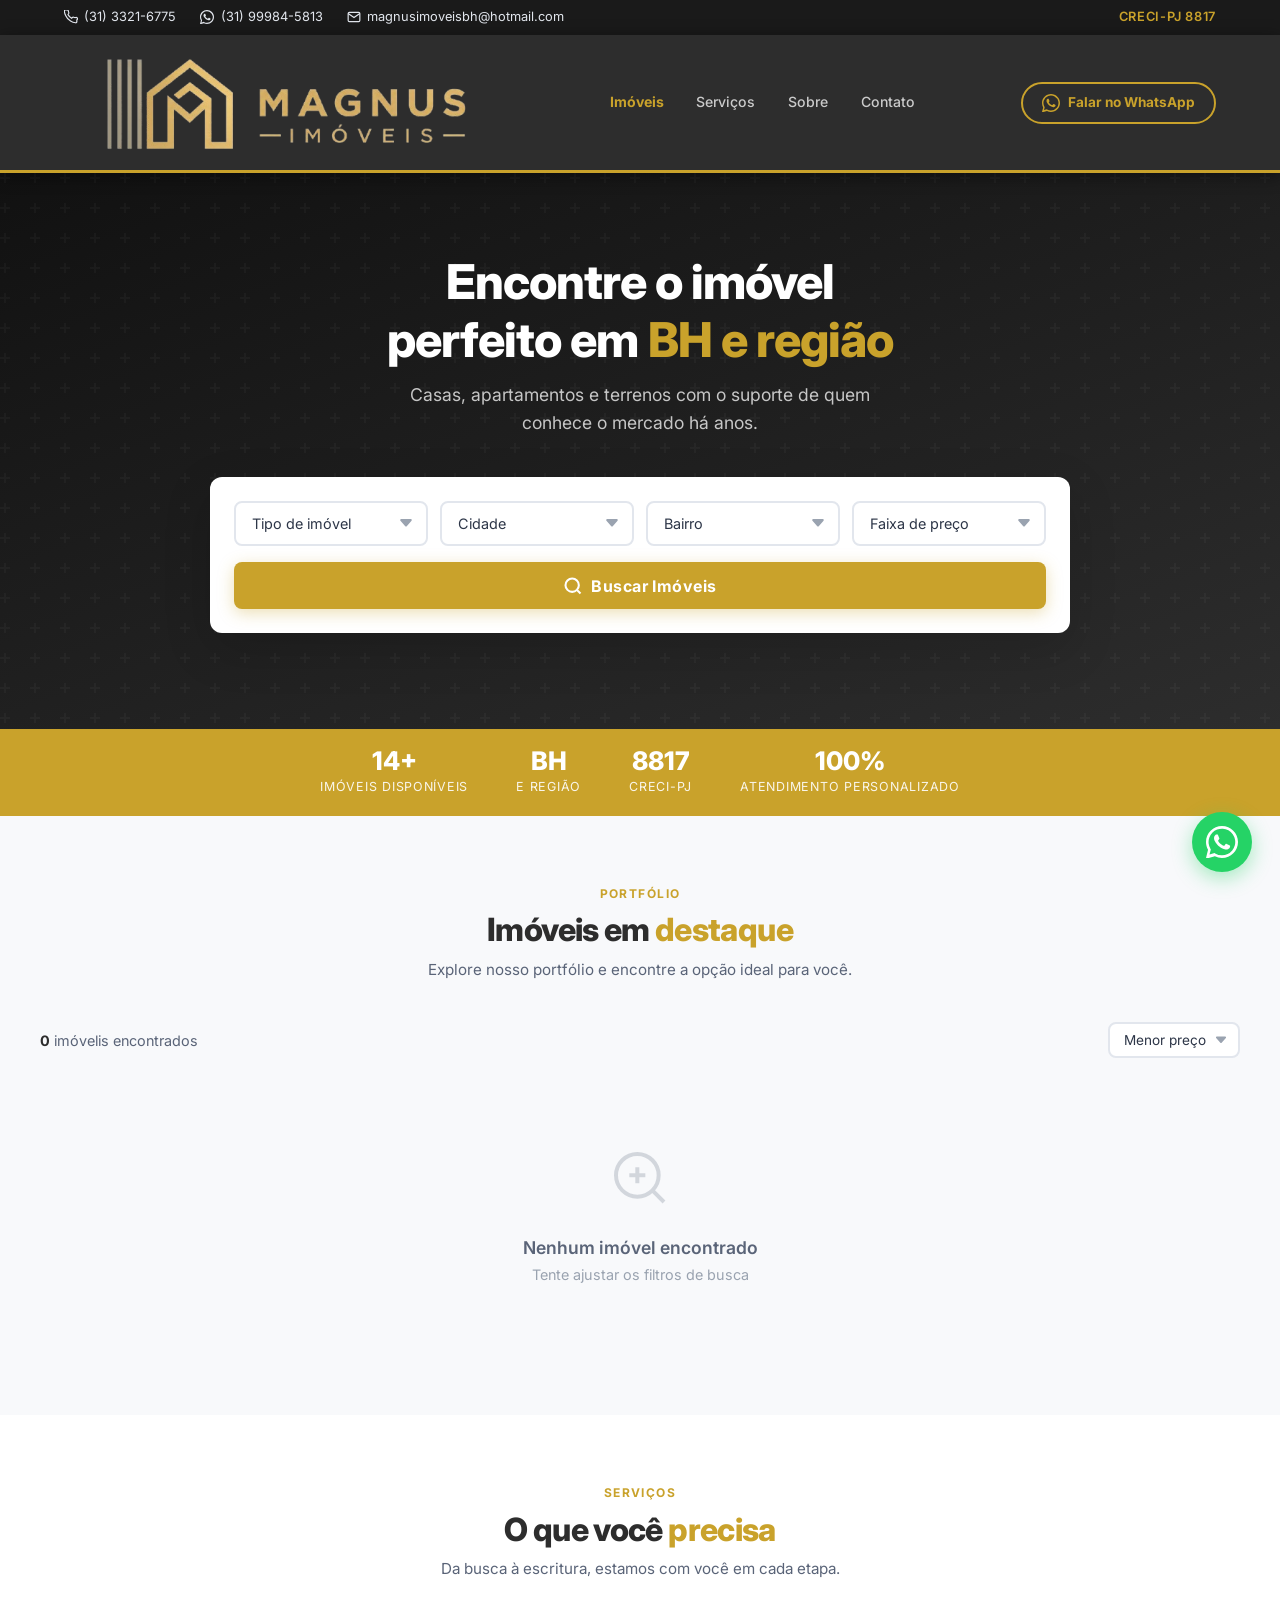
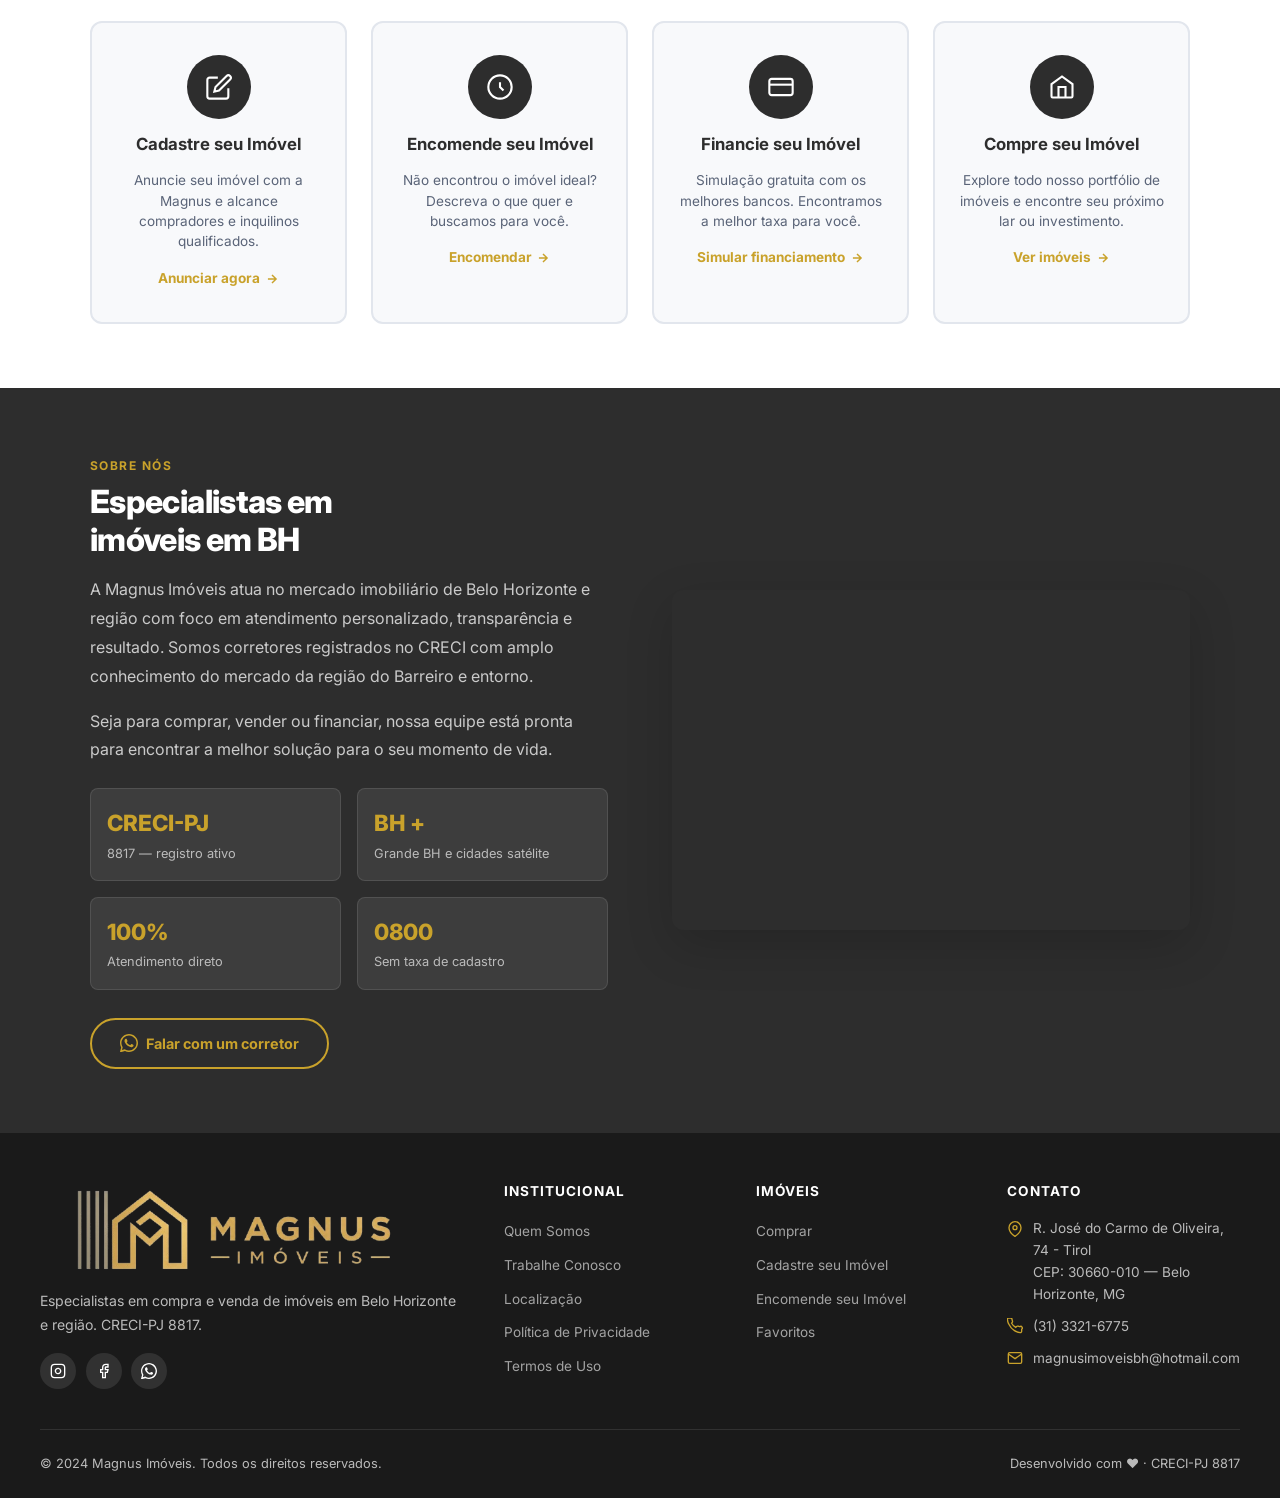
==== index.html @ 84fd6df6 "fix: atualiza numero de registro para CRECI-PJ 8817 Substitui todas as ocorrencias do CRECI antigo (" ====
<!DOCTYPE html>
<html lang="pt-BR">
<head>
  <meta charset="UTF-8">
  <meta name="viewport" content="width=device-width, initial-scale=1.0">
  <title>Magnus Imóveis — Compra e Venda de Imóveis em Belo Horizonte</title>
  <meta name="description" content="Magnus Imóveis — encontre apartamentos, casas e terrenos em Belo Horizonte e região. CRECI-PJ 8817. (31) 3321-6775.">

  <!-- SEO -->
  <link rel="canonical" href="https://magnus-imoveis.vercel.app/">

  <!-- Open Graph -->
  <meta property="og:type" content="website">
  <meta property="og:site_name" content="Magnus Imóveis">
  <meta property="og:title" content="Magnus Imóveis — Compra e Venda de Imóveis em Belo Horizonte">
  <meta property="og:description" content="Encontre apartamentos, casas e terrenos em Belo Horizonte e região com o suporte de quem conhece o mercado. CRECI-PJ 8817.">
  <meta property="og:image" content="https://magnus-imoveis.vercel.app/images/og-cover.jpg">
  <meta property="og:image:width" content="1200">
  <meta property="og:image:height" content="630">
  <meta property="og:url" content="https://magnus-imoveis.vercel.app/">
  <meta property="og:locale" content="pt_BR">

  <!-- Twitter Card -->
  <meta name="twitter:card" content="summary_large_image">
  <meta name="twitter:title" content="Magnus Imóveis — Compra e Venda de Imóveis em BH">
  <meta name="twitter:description" content="Encontre apartamentos, casas e terrenos em BH e região. CRECI-PJ 8817.">
  <meta name="twitter:image" content="https://magnus-imoveis.vercel.app/images/og-cover.jpg">

  <!-- Schema.org RealEstateAgent -->
  <script type="application/ld+json">
  {
    "@context": "https://schema.org",
    "@type": "RealEstateAgent",
    "name": "Magnus Imóveis",
    "description": "Especialistas em compra e venda de imóveis em Belo Horizonte e região. CRECI-PJ 8817.",
    "url": "https://magnus-imoveis.vercel.app/",
    "image": "https://magnus-imoveis.vercel.app/images/logo.png",
    "telephone": "+55-31-3321-6775",
    "email": "magnusimoveisbh@hotmail.com",
    "address": {
      "@type": "PostalAddress",
      "streetAddress": "R. José do Carmo de Oliveira, 74 - Tirol",
      "addressLocality": "Belo Horizonte",
      "addressRegion": "MG",
      "postalCode": "30660-010",
      "addressCountry": "BR"
    },
    "openingHours": "Mo-Fr 08:00-18:00, Sa 08:00-13:00",
    "areaServed": "Belo Horizonte e região metropolitana",
    "hasCredential": "CRECI-PJ 8817"
  }
  </script>

  <!-- Google Analytics 4 — substitua G-V355TXQ9Q3 pelo seu Measurement ID -->
  <script async src="https://www.googletagmanager.com/gtag/js?id=G-V355TXQ9Q3"></script>
  <script>
    window.dataLayer = window.dataLayer || [];
    function gtag(){dataLayer.push(arguments);}
    gtag('js', new Date());
    gtag('config', 'G-V355TXQ9Q3');
  </script>

  <!-- Preconnects -->
  <link rel="preconnect" href="https://fonts.googleapis.com">
  <link rel="preconnect" href="https://fonts.gstatic.com" crossorigin>
  <link rel="preconnect" href="https://www.googletagmanager.com">

  <!-- Google Fonts — assíncrono (não bloqueia render) -->
  <link rel="preload" as="style" href="https://fonts.googleapis.com/css2?family=Inter:wght@400;500;600;700;800&display=swap"
    onload="this.onload=null;this.rel='stylesheet'">
  <noscript><link rel="stylesheet" href="https://fonts.googleapis.com/css2?family=Inter:wght@400;500;600;700;800&display=swap"></noscript>

  <link rel="stylesheet" href="css/styles.css">
  <link rel="shortcut icon" type="image/png" href="images/logo-icone.png?v=3">
  <link rel="icon" type="image/png" href="images/logo-icone.png?v=3">
</head>
<body>

  <!-- TOP BAR -->
  <div class="topbar">
    <div class="inner">
      <div class="topbar-contacts">
        <a href="tel:3133216775">
          <svg viewBox="0 0 24 24" fill="none" stroke="currentColor" stroke-width="2"><path d="M22 16.92v3a2 2 0 01-2.18 2 19.79 19.79 0 01-8.63-3.07A19.5 19.5 0 013.07 9.8 19.79 19.79 0 01.5 1.18 2 2 0 012.48 0h3a2 2 0 012 1.72c.127.96.361 1.903.7 2.81a2 2 0 01-.45 2.11L6.91 7.91a16 16 0 006.16 6.16l1.27-1.27a2 2 0 012.11-.45c.907.339 1.85.573 2.81.7A2 2 0 0122 16.92z"/></svg>
          (31) 3321-6775
        </a>
        <a href="https://wa.me/5531999845813" target="_blank">
          <svg viewBox="0 0 24 24" fill="currentColor"><path d="M17.472 14.382c-.297-.149-1.758-.867-2.03-.967-.273-.099-.471-.148-.67.15-.197.297-.767.966-.94 1.164-.173.199-.347.223-.644.075-.297-.15-1.255-.463-2.39-1.475-.883-.788-1.48-1.761-1.653-2.059-.173-.297-.018-.458.13-.606.134-.133.298-.347.446-.52.149-.174.198-.298.298-.497.099-.198.05-.371-.025-.52-.075-.149-.669-1.612-.916-2.207-.242-.579-.487-.5-.669-.51-.173-.008-.371-.01-.57-.01-.198 0-.52.074-.792.372-.272.297-1.04 1.016-1.04 2.479 0 1.462 1.065 2.875 1.213 3.074.149.198 2.096 3.2 5.077 4.487.709.306 1.262.489 1.694.625.712.227 1.36.195 1.871.118.571-.085 1.758-.719 2.006-1.413.248-.694.248-1.289.173-1.413-.074-.124-.272-.198-.57-.347z"/><path d="M12 0C5.373 0 0 5.373 0 12c0 2.124.558 4.118 1.532 5.845L.057 23.737a.5.5 0 00.614.61l5.995-1.567A11.952 11.952 0 0012 24c6.627 0 12-5.373 12-12S18.627 0 12 0zm0 22a10 10 0 01-5.17-1.438l-.371-.22-3.844 1.004 1.026-3.742-.241-.386A10 10 0 1112 22z"/></svg>
          (31) 99984-5813
        </a>
        <a href="mailto:magnusimoveisbh@hotmail.com">
          <svg viewBox="0 0 24 24" fill="none" stroke="currentColor" stroke-width="2"><path d="M4 4h16c1.1 0 2 .9 2 2v12c0 1.1-.9 2-2 2H4c-1.1 0-2-.9-2-2V6c0-1.1.9-2 2-2z"/><polyline points="22,6 12,13 2,6"/></svg>
          magnusimoveisbh@hotmail.com
        </a>
      </div>
      <span class="creci">CRECI-PJ 8817</span>
    </div>
  </div>

  <!-- HEADER -->
  <header>
    <div class="header-inner">
      <a href="/" class="logo">
        <img src="images/logo.png" alt="Magnus Imóveis" style="display:none"
          onload="this.style.display='block'; this.nextElementSibling.style.display='none'"
          onerror="this.style.display='none'; this.nextElementSibling.style.display='block'">
        <div class="logo-fallback">MAGNUS<br><span>IMÓVEIS</span></div>
      </a>

      <nav>
        <a href="#imoveis" class="active">Imóveis</a>
        <a href="#servicos">Serviços</a>
        <a href="#sobre">Sobre</a>
        <a href="#contato">Contato</a>
      </nav>

      <a href="https://wa.me/5531999845813" target="_blank" class="header-cta">
        <svg viewBox="0 0 24 24" fill="currentColor"><path d="M17.472 14.382c-.297-.149-1.758-.867-2.03-.967-.273-.099-.471-.148-.67.15-.197.297-.767.966-.94 1.164-.173.199-.347.223-.644.075-.297-.15-1.255-.463-2.39-1.475-.883-.788-1.48-1.761-1.653-2.059-.173-.297-.018-.458.13-.606.134-.133.298-.347.446-.52.149-.174.198-.298.298-.497.099-.198.05-.371-.025-.52-.075-.149-.669-1.612-.916-2.207-.242-.579-.487-.5-.669-.51-.173-.008-.371-.01-.57-.01-.198 0-.52.074-.792.372-.272.297-1.04 1.016-1.04 2.479 0 1.462 1.065 2.875 1.213 3.074.149.198 2.096 3.2 5.077 4.487.709.306 1.262.489 1.694.625.712.227 1.36.195 1.871.118.571-.085 1.758-.719 2.006-1.413.248-.694.248-1.289.173-1.413-.074-.124-.272-.198-.57-.347z"/><path d="M12 0C5.373 0 0 5.373 0 12c0 2.124.558 4.118 1.532 5.845L.057 23.737a.5.5 0 00.614.61l5.995-1.567A11.952 11.952 0 0012 24c6.627 0 12-5.373 12-12S18.627 0 12 0zm0 22a10 10 0 01-5.17-1.438l-.371-.22-3.844 1.004 1.026-3.742-.241-.386A10 10 0 1112 22z"/></svg>
        Falar no WhatsApp
      </a>
    </div>
  </header>

  <!-- HERO -->
  <section class="hero">
    <div class="hero-content">
      <h1>Encontre o imóvel<br>perfeito em <span>BH e região</span></h1>
      <p>Casas, apartamentos e terrenos com o suporte de quem conhece o mercado há anos.</p>

      <div class="search-box">
        <div class="search-filters">
          <select class="filter-select" id="sel-tipo">
            <option value="todos">Tipo de imóvel</option>
            <option value="Apartamento">Apartamento</option>
            <option value="Casa">Casa</option>
            <option value="Terreno">Terreno</option>
          </select>

          <select class="filter-select" id="sel-cidade">
            <option value="todos">Cidade</option>
          </select>

          <select class="filter-select" id="sel-bairro">
            <option value="todos">Bairro</option>
          </select>

          <select class="filter-select" id="sel-valor">
            <option value="todos">Faixa de preço</option>
            <option value="0-400000">Até R$ 400 mil</option>
            <option value="400000-600000">R$ 400 mil – R$ 600 mil</option>
            <option value="600000-900000">R$ 600 mil – R$ 900 mil</option>
            <option value="900000-1500000">R$ 900 mil – R$ 1,5 mi</option>
            <option value="1500000-99999999">Acima de R$ 1,5 mi</option>
          </select>
        </div>

        <button class="btn-search" onclick="buscar()">
          <svg viewBox="0 0 24 24" fill="none" stroke="currentColor" stroke-width="2.5"><circle cx="11" cy="11" r="8"/><path d="M21 21l-4.35-4.35"/></svg>
          Buscar Imóveis
        </button>
      </div>
    </div>
  </section>

  <!-- STATS -->
  <div class="stats-bar">
    <div class="inner">
      <div class="stat">
        <div class="stat-number">14+</div>
        <div class="stat-label">Imóveis disponíveis</div>
      </div>
      <div class="stat">
        <div class="stat-number">BH</div>
        <div class="stat-label">e região</div>
      </div>
      <div class="stat">
        <div class="stat-number">8817</div>
        <div class="stat-label">CRECI-PJ</div>
      </div>
      <div class="stat">
        <div class="stat-number">100%</div>
        <div class="stat-label">Atendimento personalizado</div>
      </div>
    </div>
  </div>

  <!-- IMÓVEIS -->
  <section class="properties-section" id="imoveis">
    <div class="section-header">
      <span class="section-label">Portfólio</span>
      <h2 class="section-title">Imóveis em <span>destaque</span></h2>
      <p class="section-desc">Explore nosso portfólio e encontre a opção ideal para você.</p>
    </div>

    <div class="properties-toolbar">
      <div class="results-count" id="results-count">Carregando...</div>
      <select class="sort-select" id="sel-ordenar">
        <option value="preco-asc">Menor preço</option>
        <option value="preco-desc">Maior preço</option>
        <option value="area-desc">Maior área</option>
      </select>
    </div>

    <div class="properties-grid" id="properties-grid"></div>

    <div class="load-more-wrap" id="load-more-wrap" style="display:none">
      <button class="btn-load-more" id="btn-load-more">
        <svg viewBox="0 0 24 24" fill="none" stroke="currentColor" stroke-width="2" width="18" height="18"><path d="M12 5v14M5 12l7 7 7-7"/></svg>
        Ver mais imóveis
      </button>
    </div>
  </section>

  <!-- SERVIÇOS / CTAs -->
  <section class="ctas-section" id="servicos">
    <div class="section-header">
      <span class="section-label">Serviços</span>
      <h2 class="section-title">O que você <span>precisa</span></h2>
      <p class="section-desc">Da busca à escritura, estamos com você em cada etapa.</p>
    </div>

    <div class="ctas-grid">
      <div class="cta-card fade-in" onclick="window.open('https://wa.me/5531999845813?text=Quero%20cadastrar%20meu%20imóvel', '_blank')">
        <div class="cta-icon">
          <svg viewBox="0 0 24 24" fill="none" stroke="currentColor" stroke-width="1.8"><path d="M11 4H4a2 2 0 00-2 2v14a2 2 0 002 2h14a2 2 0 002-2v-7"/><path d="M18.5 2.5a2.121 2.121 0 013 3L12 15l-4 1 1-4 9.5-9.5z"/></svg>
        </div>
        <h3>Cadastre seu Imóvel</h3>
        <p>Anuncie seu imóvel com a Magnus e alcance compradores e inquilinos qualificados.</p>
        <span class="cta-link">Anunciar agora <svg viewBox="0 0 24 24" fill="none" stroke="currentColor" stroke-width="2.5"><path d="M5 12h14M12 5l7 7-7 7"/></svg></span>
      </div>

      <div class="cta-card fade-in" onclick="window.open('https://wa.me/5531999845813?text=Quero%20encomendar%20um%20imóvel', '_blank')">
        <div class="cta-icon">
          <svg viewBox="0 0 24 24" fill="none" stroke="currentColor" stroke-width="1.8"><circle cx="12" cy="12" r="10"/><path d="M12 8v4l3 3"/></svg>
        </div>
        <h3>Encomende seu Imóvel</h3>
        <p>Não encontrou o imóvel ideal? Descreva o que quer e buscamos para você.</p>
        <span class="cta-link">Encomendar <svg viewBox="0 0 24 24" fill="none" stroke="currentColor" stroke-width="2.5"><path d="M5 12h14M12 5l7 7-7 7"/></svg></span>
      </div>

      <div class="cta-card fade-in" onclick="window.openCalculadora ? openCalculadora(0) : window.open('https://wa.me/5531999845813?text=Quero%20informações%20sobre%20financiamento', '_blank')">
        <div class="cta-icon">
          <svg viewBox="0 0 24 24" fill="none" stroke="currentColor" stroke-width="1.8"><rect x="2" y="5" width="20" height="14" rx="2"/><path d="M2 10h20"/></svg>
        </div>
        <h3>Financie seu Imóvel</h3>
        <p>Simulação gratuita com os melhores bancos. Encontramos a melhor taxa para você.</p>
        <span class="cta-link">Simular financiamento <svg viewBox="0 0 24 24" fill="none" stroke="currentColor" stroke-width="2.5"><path d="M5 12h14M12 5l7 7-7 7"/></svg></span>
      </div>

      <div class="cta-card fade-in" onclick="document.getElementById('imoveis').scrollIntoView({behavior:'smooth'})">
        <div class="cta-icon">
          <svg viewBox="0 0 24 24" fill="none" stroke="currentColor" stroke-width="1.8"><path d="M3 9.5L12 3l9 6.5V20a1 1 0 01-1 1H4a1 1 0 01-1-1V9.5z"/><path d="M9 21V12h6v9"/></svg>
        </div>
        <h3>Compre seu Imóvel</h3>
        <p>Explore todo nosso portfólio de imóveis e encontre seu próximo lar ou investimento.</p>
        <span class="cta-link">Ver imóveis <svg viewBox="0 0 24 24" fill="none" stroke="currentColor" stroke-width="2.5"><path d="M5 12h14M12 5l7 7-7 7"/></svg></span>
      </div>
    </div>
  </section>

  <!-- SOBRE / MAPA -->
  <section class="about-section" id="sobre">
    <div class="about-inner">
      <div class="about-text fade-in">
        <span class="section-label">Sobre nós</span>
        <h2 class="section-title">Especialistas em<br>imóveis em BH</h2>
        <p>
          A Magnus Imóveis atua no mercado imobiliário de Belo Horizonte e região com foco em atendimento personalizado, transparência e resultado. Somos corretores registrados no CRECI com amplo conhecimento do mercado da região do Barreiro e entorno.
        </p>
        <p>
          Seja para comprar, vender ou financiar, nossa equipe está pronta para encontrar a melhor solução para o seu momento de vida.
        </p>
        <div class="about-highlights">
          <div class="highlight">
            <div class="highlight-num">CRECI-PJ</div>
            <div class="highlight-label">8817 — registro ativo</div>
          </div>
          <div class="highlight">
            <div class="highlight-num">BH +</div>
            <div class="highlight-label">Grande BH e cidades satélite</div>
          </div>
          <div class="highlight">
            <div class="highlight-num">100%</div>
            <div class="highlight-label">Atendimento direto</div>
          </div>
          <div class="highlight">
            <div class="highlight-num">0800</div>
            <div class="highlight-label">Sem taxa de cadastro</div>
          </div>
        </div>
        <a href="https://wa.me/5531999845813" target="_blank" class="about-cta">
          <svg viewBox="0 0 24 24" fill="currentColor" width="18" height="18"><path d="M17.472 14.382c-.297-.149-1.758-.867-2.03-.967-.273-.099-.471-.148-.67.15-.197.297-.767.966-.94 1.164-.173.199-.347.223-.644.075-.297-.15-1.255-.463-2.39-1.475-.883-.788-1.48-1.761-1.653-2.059-.173-.297-.018-.458.13-.606.134-.133.298-.347.446-.52.149-.174.198-.298.298-.497.099-.198.05-.371-.025-.52-.075-.149-.669-1.612-.916-2.207-.242-.579-.487-.5-.669-.51-.173-.008-.371-.01-.57-.01-.198 0-.52.074-.792.372-.272.297-1.04 1.016-1.04 2.479 0 1.462 1.065 2.875 1.213 3.074.149.198 2.096 3.2 5.077 4.487.709.306 1.262.489 1.694.625.712.227 1.36.195 1.871.118.571-.085 1.758-.719 2.006-1.413.248-.694.248-1.289.173-1.413-.074-.124-.272-.198-.57-.347z"/><path d="M12 0C5.373 0 0 5.373 0 12c0 2.124.558 4.118 1.532 5.845L.057 23.737a.5.5 0 00.614.61l5.995-1.567A11.952 11.952 0 0012 24c6.627 0 12-5.373 12-12S18.627 0 12 0zm0 22a10 10 0 01-5.17-1.438l-.371-.22-3.844 1.004 1.026-3.742-.241-.386A10 10 0 1112 22z"/></svg>
          Falar com um corretor
        </a>
      </div>

      <div class="about-map fade-in" id="contato">
        <iframe
          src="https://www.google.com/maps?q=R.+Jos%C3%A9+do+Carmo+de+Oliveira%2C+74+-+Tirol%2C+Belo+Horizonte+-+MG%2C+30660-010&output=embed"
          allowfullscreen=""
          loading="lazy"
          title="Localização Magnus Imóveis — R. José do Carmo de Oliveira, 74 - Tirol, Belo Horizonte">
        </iframe>
      </div>
    </div>
  </section>

  <!-- FOOTER -->
  <footer>
    <div class="footer-grid">
      <div class="footer-brand">
        <img src="images/logo.png" alt="Magnus Imóveis" class="footer-logo" style="display:none"
          onload="this.style.display='block'; this.nextElementSibling.style.display='none'"
          onerror="this.style.display='none'; this.nextElementSibling.style.display='block'">
        <div class="footer-logo-text">MAGNUS <span>IMÓVEIS</span></div>
        <p>Especialistas em compra e venda de imóveis em Belo Horizonte e região. CRECI-PJ 8817.</p>
        <div class="social-links">
          <a href="#" class="social-link" target="_blank" aria-label="Instagram">
            <svg viewBox="0 0 24 24" fill="none" stroke="currentColor" stroke-width="2"><rect x="2" y="2" width="20" height="20" rx="5"/><path d="M16 11.37A4 4 0 1112.63 8 4 4 0 0116 11.37z"/><line x1="17.5" y1="6.5" x2="17.51" y2="6.5"/></svg>
          </a>
          <a href="#" class="social-link" target="_blank" aria-label="Facebook">
            <svg viewBox="0 0 24 24" fill="none" stroke="currentColor" stroke-width="2"><path d="M18 2h-3a5 5 0 00-5 5v3H7v4h3v8h4v-8h3l1-4h-4V7a1 1 0 011-1h3z"/></svg>
          </a>
          <a href="https://wa.me/5531999845813" class="social-link" target="_blank" aria-label="WhatsApp">
            <svg viewBox="0 0 24 24" fill="currentColor"><path d="M17.472 14.382c-.297-.149-1.758-.867-2.03-.967-.273-.099-.471-.148-.67.15-.197.297-.767.966-.94 1.164-.173.199-.347.223-.644.075-.297-.15-1.255-.463-2.39-1.475-.883-.788-1.48-1.761-1.653-2.059-.173-.297-.018-.458.13-.606.134-.133.298-.347.446-.52.149-.174.198-.298.298-.497.099-.198.05-.371-.025-.52-.075-.149-.669-1.612-.916-2.207-.242-.579-.487-.5-.669-.51-.173-.008-.371-.01-.57-.01-.198 0-.52.074-.792.372-.272.297-1.04 1.016-1.04 2.479 0 1.462 1.065 2.875 1.213 3.074.149.198 2.096 3.2 5.077 4.487.709.306 1.262.489 1.694.625.712.227 1.36.195 1.871.118.571-.085 1.758-.719 2.006-1.413.248-.694.248-1.289.173-1.413-.074-.124-.272-.198-.57-.347z"/><path d="M12 0C5.373 0 0 5.373 0 12c0 2.124.558 4.118 1.532 5.845L.057 23.737a.5.5 0 00.614.61l5.995-1.567A11.952 11.952 0 0012 24c6.627 0 12-5.373 12-12S18.627 0 12 0zm0 22a10 10 0 01-5.17-1.438l-.371-.22-3.844 1.004 1.026-3.742-.241-.386A10 10 0 1112 22z"/></svg>
          </a>
        </div>
      </div>

      <div class="footer-col">
        <h4>Institucional</h4>
        <ul>
          <li><a href="#sobre">Quem Somos</a></li>
          <li><a href="#">Trabalhe Conosco</a></li>
          <li><a href="#contato">Localização</a></li>
          <li><a href="politica-privacidade.html">Política de Privacidade</a></li>
          <li><a href="termos-de-uso.html">Termos de Uso</a></li>
        </ul>
      </div>

      <div class="footer-col">
        <h4>Imóveis</h4>
        <ul>
          <li><a href="#imoveis">Comprar</a></li>
          <li><a href="#">Cadastre seu Imóvel</a></li>
          <li><a href="#">Encomende seu Imóvel</a></li>
          <li><a href="#">Favoritos</a></li>
        </ul>
      </div>

      <div class="footer-col">
        <h4>Contato</h4>
        <div class="footer-contact-item">
          <svg viewBox="0 0 24 24" fill="none" stroke="currentColor" stroke-width="2"><path d="M21 10c0 7-9 13-9 13s-9-6-9-13a9 9 0 0118 0z"/><circle cx="12" cy="10" r="3"/></svg>
          <span>R. José do Carmo de Oliveira, 74 - Tirol<br>CEP: 30660-010 — Belo Horizonte, MG</span>
        </div>
        <div class="footer-contact-item">
          <svg viewBox="0 0 24 24" fill="none" stroke="currentColor" stroke-width="2"><path d="M22 16.92v3a2 2 0 01-2.18 2 19.79 19.79 0 01-8.63-3.07A19.5 19.5 0 013.07 9.8 19.79 19.79 0 01.5 1.18 2 2 0 012.48 0h3a2 2 0 012 1.72c.127.96.361 1.903.7 2.81a2 2 0 01-.45 2.11L6.91 7.91a16 16 0 006.16 6.16l1.27-1.27a2 2 0 012.11-.45c.907.339 1.85.573 2.81.7A2 2 0 0122 16.92z"/></svg>
          <a href="tel:3133216775">(31) 3321-6775</a>
        </div>
        <div class="footer-contact-item">
          <svg viewBox="0 0 24 24" fill="none" stroke="currentColor" stroke-width="2"><path d="M4 4h16c1.1 0 2 .9 2 2v12c0 1.1-.9 2-2 2H4c-1.1 0-2-.9-2-2V6c0-1.1.9-2 2-2z"/><polyline points="22,6 12,13 2,6"/></svg>
          <a href="mailto:magnusimoveisbh@hotmail.com">magnusimoveisbh@hotmail.com</a>
        </div>
      </div>
    </div>

    <div class="footer-bottom">
      <span>© 2024 Magnus Imóveis. Todos os direitos reservados.</span>
      <span>Desenvolvido com ♥ · CRECI-PJ 8817</span>
    </div>
  </footer>

  <!-- WHATSAPP FLUTUANTE -->
  <div class="wa-float">
    <span class="wa-tooltip">Falar com corretor</span>
    <a href="https://wa.me/5531999845813?text=Olá!%20Vim%20pelo%20site%20e%20gostaria%20de%20informações%20sobre%20imóveis."
       target="_blank" class="wa-float-btn" aria-label="WhatsApp">
      <svg viewBox="0 0 24 24" fill="currentColor"><path d="M17.472 14.382c-.297-.149-1.758-.867-2.03-.967-.273-.099-.471-.148-.67.15-.197.297-.767.966-.94 1.164-.173.199-.347.223-.644.075-.297-.15-1.255-.463-2.39-1.475-.883-.788-1.48-1.761-1.653-2.059-.173-.297-.018-.458.13-.606.134-.133.298-.347.446-.52.149-.174.198-.298.298-.497.099-.198.05-.371-.025-.52-.075-.149-.669-1.612-.916-2.207-.242-.579-.487-.5-.669-.51-.173-.008-.371-.01-.57-.01-.198 0-.52.074-.792.372-.272.297-1.04 1.016-1.04 2.479 0 1.462 1.065 2.875 1.213 3.074.149.198 2.096 3.2 5.077 4.487.709.306 1.262.489 1.694.625.712.227 1.36.195 1.871.118.571-.085 1.758-.719 2.006-1.413.248-.694.248-1.289.173-1.413-.074-.124-.272-.198-.57-.347z"/><path d="M12 0C5.373 0 0 5.373 0 12c0 2.124.558 4.118 1.532 5.845L.057 23.737a.5.5 0 00.614.61l5.995-1.567A11.952 11.952 0 0012 24c6.627 0 12-5.373 12-12S18.627 0 12 0zm0 22a10 10 0 01-5.17-1.438l-.371-.22-3.844 1.004 1.026-3.742-.241-.386A10 10 0 1112 22z"/></svg>
    </a>
  </div>

  <script src="js/dados.js"></script>
  <script src="js/analytics.js"></script>
  <script src="js/leads.js"></script>
  <script src="js/app.js"></script>
  <script src="js/calculadora.js"></script>
</body>
</html>
---- css/styles.css ----
/* ===== RESET & BASE ===== */
*, *::before, *::after { box-sizing: border-box; margin: 0; padding: 0; }

:root {
  --navy: #2d2d2d;
  --navy-dark: #1a1a1a;
  --navy-light: #3d3d3d;
  --charcoal: #2d2d2d;
  --gold: #C9A22B;
  --white: #ffffff;
  --gray-50: #f8f9fb;
  --gray-100: #f1f3f7;
  --gray-200: #e2e6ed;
  --gray-400: #9aa3b0;
  --gray-600: #5a6478;
  --gray-800: #2d3648;
  --green-wa: #25D366;
  --red-sold: #e53935;
  --shadow-sm: 0 2px 8px rgba(0,0,0,.08);
  --shadow-md: 0 6px 24px rgba(0,0,0,.12);
  --shadow-lg: 0 16px 48px rgba(0,0,0,.16);
  --radius: 12px;
  --radius-sm: 8px;
  --transition: .22s ease;
}

html {
  scroll-behavior: smooth;
  scroll-padding-top: 76px;
  overflow-x: hidden;
}
@media (max-width: 640px) {
  html { scroll-padding-top: 58px; }
}

body {
  font-family: 'Inter', 'Segoe UI', system-ui, sans-serif;
  color: var(--gray-800);
  background: var(--white);
  line-height: 1.6;
  overflow-x: hidden;
  width: 100%;
}

a { text-decoration: none; color: inherit; }
img { display: block; max-width: 100%; }
button { cursor: pointer; border: none; background: none; font-family: inherit; }

/* ===== TOP BAR ===== */
.topbar {
  background: #1a1a1a;
  color: var(--gray-200);
  font-size: .8rem;
  padding: .45rem 0;
}
.topbar .inner {
  max-width: 1200px;
  margin: 0 auto;
  padding: 0 1.5rem;
  display: flex;
  justify-content: space-between;
  align-items: center;
  gap: 1rem;
  flex-wrap: wrap;
}
.topbar-contacts { display: flex; gap: 1.5rem; flex-wrap: wrap; }
.topbar-contacts a { display: flex; align-items: center; gap: .4rem; color: var(--gray-200); transition: color var(--transition); }
.topbar-contacts a:hover { color: var(--gold); }
.topbar-contacts svg { width: 14px; height: 14px; flex-shrink: 0; }
.creci { font-weight: 600; color: var(--gold); letter-spacing: .05em; }

/* ===== HEADER ===== */
header {
  background: var(--charcoal);
  border-bottom: 3px solid var(--gold);
  box-shadow: 0 3px 16px rgba(0,0,0,.45);
  position: sticky;
  top: 0;
  z-index: 100;
}
.header-inner {
  max-width: 1200px;
  margin: 0 auto;
  padding: .8rem 1.5rem;
  display: flex;
  align-items: center;
  justify-content: space-between;
  gap: 1.5rem;
}
.logo img { height: 110px; width: auto; mix-blend-mode: screen; }
.logo-fallback {
  font-size: 1.5rem;
  font-weight: 800;
  color: var(--white);
  line-height: 1.1;
  letter-spacing: -.02em;
}
.logo-fallback span { color: var(--gold); }

nav { display: flex; gap: .25rem; }
nav a {
  padding: .5rem .9rem;
  border-radius: var(--radius-sm);
  font-size: .88rem;
  font-weight: 500;
  color: rgba(255,255,255,.75);
  transition: background var(--transition), color var(--transition);
}
nav a:hover { background: rgba(255,255,255,.1); color: var(--white); }
nav a.active { color: var(--gold); font-weight: 700; }

.header-cta {
  background: transparent;
  color: var(--gold);
  border: 2px solid var(--gold);
  padding: .5rem 1.2rem;
  border-radius: 99px;
  font-size: .85rem;
  font-weight: 700;
  display: flex;
  align-items: center;
  gap: .5rem;
  transition: background var(--transition), color var(--transition), transform var(--transition);
  white-space: nowrap;
}
.header-cta:hover { background: var(--gold); color: var(--charcoal); transform: translateY(-1px); }
.header-cta svg { width: 18px; height: 18px; }

/* ===== HERO ===== */
.hero {
  background: linear-gradient(160deg, #111111 0%, #2d2d2d 100%);
  padding: 5rem 1.5rem 6rem;
  text-align: center;
  position: relative;
  overflow: hidden;
}
.hero::before {
  content: '';
  position: absolute;
  inset: 0;
  background: url("data:image/svg+xml,%3Csvg width='60' height='60' viewBox='0 0 60 60' xmlns='http://www.w3.org/2000/svg'%3E%3Cg fill='none' fill-rule='evenodd'%3E%3Cg fill='%23ffffff' fill-opacity='0.03'%3E%3Cpath d='M36 34v-4h-2v4h-4v2h4v4h2v-4h4v-2h-4zm0-30V0h-2v4h-4v2h4v4h2V6h4V4h-4zM6 34v-4H4v4H0v2h4v4h2v-4h4v-2H6zM6 4V0H4v4H0v2h4v4h2V6h4V4H6z'/%3E%3C/g%3E%3C/g%3E%3C/svg%3E");
}
.hero-content { position: relative; z-index: 1; }
.hero h1 {
  color: var(--white);
  font-size: clamp(1.8rem, 4vw, 3rem);
  font-weight: 800;
  line-height: 1.2;
  margin-bottom: .75rem;
  letter-spacing: -.02em;
}
.hero h1 span { color: var(--gold); }
.hero p {
  color: rgba(255,255,255,.75);
  font-size: 1.1rem;
  margin-bottom: 2.5rem;
  max-width: 520px;
  margin-left: auto;
  margin-right: auto;
}

/* Search Box */
.search-box {
  background: var(--white);
  border-radius: var(--radius);
  padding: 1.5rem;
  max-width: 860px;
  margin: 0 auto;
  box-shadow: var(--shadow-lg);
}
.search-filters {
  display: grid;
  grid-template-columns: repeat(auto-fit, minmax(150px, 1fr));
  gap: .75rem;
  margin-bottom: 1rem;
}
.filter-select {
  width: 100%;
  padding: .75rem 1rem;
  border: 2px solid var(--gray-200);
  border-radius: var(--radius-sm);
  font-size: .9rem;
  color: var(--gray-800);
  background: var(--white);
  appearance: none;
  background-image: url("data:image/svg+xml,%3Csvg xmlns='http://www.w3.org/2000/svg' width='16' height='16' fill='%239aa3b0' viewBox='0 0 16 16'%3E%3Cpath d='M7.247 11.14L2.451 5.658C1.885 5.013 2.345 4 3.204 4h9.592a1 1 0 0 1 .753 1.659l-4.796 5.48a1 1 0 0 1-1.506 0z'/%3E%3C/svg%3E");
  background-repeat: no-repeat;
  background-position: right .75rem center;
  cursor: pointer;
  transition: border-color var(--transition);
  font-family: inherit;
}
.filter-select:focus { outline: none; border-color: var(--gold); }

.btn-search {
  width: 100%;
  padding: .85rem;
  background: var(--gold);
  color: var(--white);
  border-radius: var(--radius-sm);
  font-size: 1rem;
  font-weight: 700;
  letter-spacing: .03em;
  display: flex;
  align-items: center;
  justify-content: center;
  gap: .5rem;
  transition: background var(--transition), transform var(--transition);
  box-shadow: 0 4px 16px rgba(201,162,43,.35);
}
.btn-search:hover { background: #a88520; transform: translateY(-1px); }
.btn-search svg { width: 20px; height: 20px; }

/* ===== STATS BAR ===== */
.stats-bar {
  background: var(--gold);
  padding: 1.2rem 1.5rem;
}
.stats-bar .inner {
  max-width: 1200px;
  margin: 0 auto;
  display: flex;
  justify-content: center;
  gap: 3rem;
  flex-wrap: wrap;
}
.stat { text-align: center; color: var(--white); }
.stat-number { font-size: 1.6rem; font-weight: 800; line-height: 1; }
.stat-label { font-size: .78rem; opacity: .9; text-transform: uppercase; letter-spacing: .06em; margin-top: .2rem; }

/* ===== SECTION COMMON ===== */
section { padding: 4rem 1.5rem; }
.section-header { text-align: center; margin-bottom: 2.5rem; }
.section-label {
  display: inline-block;
  font-size: .75rem;
  font-weight: 700;
  letter-spacing: .12em;
  text-transform: uppercase;
  color: var(--gold);
  margin-bottom: .5rem;
}
.section-title {
  font-size: clamp(1.5rem, 3vw, 2rem);
  font-weight: 800;
  color: var(--navy);
  letter-spacing: -.02em;
  line-height: 1.2;
}
.section-title span { color: var(--gold); }
.section-desc { color: var(--gray-600); margin-top: .5rem; font-size: .95rem; }

/* ===== PROPERTIES ===== */
.properties-section { background: var(--gray-50); }

.properties-toolbar {
  max-width: 1200px;
  margin: 0 auto 1.5rem;
  display: flex;
  justify-content: space-between;
  align-items: center;
  flex-wrap: wrap;
  gap: 1rem;
}
.results-count { color: var(--gray-600); font-size: .9rem; }
.results-count strong { color: var(--navy); font-weight: 700; }
.sort-select {
  padding: .5rem .85rem;
  border: 2px solid var(--gray-200);
  border-radius: var(--radius-sm);
  font-size: .85rem;
  color: var(--gray-800);
  background: var(--white);
  cursor: pointer;
  font-family: inherit;
  appearance: none;
  padding-right: 2rem;
  background-image: url("data:image/svg+xml,%3Csvg xmlns='http://www.w3.org/2000/svg' width='14' height='14' fill='%239aa3b0' viewBox='0 0 16 16'%3E%3Cpath d='M7.247 11.14L2.451 5.658C1.885 5.013 2.345 4 3.204 4h9.592a1 1 0 0 1 .753 1.659l-4.796 5.48a1 1 0 0 1-1.506 0z'/%3E%3C/svg%3E");
  background-repeat: no-repeat;
  background-position: right .6rem center;
}
.sort-select:focus { outline: none; border-color: var(--gold); }

.properties-grid {
  max-width: 1200px;
  margin: 0 auto;
  display: grid;
  grid-template-columns: repeat(auto-fill, minmax(300px, 1fr));
  gap: 1.5rem;
}

/* Property Card */
.property-card {
  background: var(--white);
  border-radius: var(--radius);
  overflow: hidden;
  box-shadow: var(--shadow-sm);
  transition: transform var(--transition), box-shadow var(--transition);
  display: flex;
  flex-direction: column;
}
.property-card:hover {
  transform: translateY(-4px);
  box-shadow: var(--shadow-md);
}

.card-image {
  position: relative;
  height: 200px;
  background: var(--gray-100);
  overflow: hidden;
}
.card-image img { width: 100%; height: 100%; object-fit: cover; transition: transform .4s ease; }
.property-card:hover .card-image img { transform: scale(1.05); }

.card-image-placeholder {
  width: 100%;
  height: 100%;
  background: linear-gradient(135deg, var(--navy) 0%, var(--navy-light) 100%);
  display: flex;
  flex-direction: column;
  align-items: center;
  justify-content: center;
  gap: .75rem;
}
.card-image-placeholder svg { width: 48px; height: 48px; color: rgba(255,255,255,.4); }
.card-image-placeholder span { color: rgba(255,255,255,.6); font-size: .8rem; font-weight: 500; }

.card-badge {
  position: absolute;
  top: .75rem;
  left: .75rem;
  background: var(--navy);
  color: var(--white);
  font-size: .72rem;
  font-weight: 700;
  padding: .3rem .7rem;
  border-radius: 99px;
  letter-spacing: .04em;
  text-transform: uppercase;
}
.badge-tipo {
  position: absolute;
  top: .75rem;
  right: .75rem;
  background: rgba(255,255,255,.95);
  color: var(--navy);
  font-size: .72rem;
  font-weight: 700;
  padding: .3rem .7rem;
  border-radius: 99px;
  text-transform: uppercase;
  letter-spacing: .04em;
}
.badge-sold {
  position: absolute;
  inset: 0;
  background: rgba(229,57,53,.85);
  display: flex;
  align-items: center;
  justify-content: center;
}
.badge-sold span {
  color: var(--white);
  font-size: 1.4rem;
  font-weight: 800;
  letter-spacing: .1em;
  transform: rotate(-20deg);
  text-shadow: 0 2px 8px rgba(0,0,0,.3);
}
.badge-fav {
  position: absolute;
  bottom: .75rem;
  right: .75rem;
  width: 32px;
  height: 32px;
  background: var(--white);
  border-radius: 50%;
  display: flex;
  align-items: center;
  justify-content: center;
  cursor: pointer;
  box-shadow: 0 2px 8px rgba(0,0,0,.15);
  transition: transform var(--transition);
}
.badge-fav:hover { transform: scale(1.15); }
.badge-fav svg { width: 16px; height: 16px; color: var(--gray-400); transition: color var(--transition); }
.badge-fav.active svg { color: var(--red-sold); fill: var(--red-sold); }

.card-body { padding: 1.25rem; flex: 1; display: flex; flex-direction: column; gap: .75rem; }

.card-location {
  display: flex;
  align-items: flex-start;
  gap: .4rem;
  color: var(--gray-600);
  font-size: .82rem;
}
.card-location svg { width: 14px; height: 14px; flex-shrink: 0; margin-top: .1rem; color: var(--gold); }

.card-price {
  font-size: 1.35rem;
  font-weight: 800;
  color: var(--navy);
  letter-spacing: -.02em;
}
.card-features {
  display: flex;
  gap: 1rem;
  flex-wrap: wrap;
  padding-top: .75rem;
  border-top: 1px solid var(--gray-100);
}
.feat {
  display: flex;
  align-items: center;
  gap: .35rem;
  font-size: .8rem;
  color: var(--gray-600);
}
.feat svg { width: 14px; height: 14px; color: var(--navy); }

.card-ref { font-size: .72rem; color: var(--gray-400); }

.card-footer {
  padding: 0 1.25rem 1.25rem;
  display: flex;
  gap: .6rem;
}
.btn-card {
  flex: 1;
  padding: .65rem;
  border-radius: var(--radius-sm);
  font-size: .85rem;
  font-weight: 700;
  text-align: center;
  transition: all var(--transition);
}
.btn-card.primary {
  background: var(--navy);
  color: var(--white);
}
.btn-card.primary:hover { background: var(--navy-dark); transform: translateY(-1px); }
.btn-card.wa {
  background: var(--green-wa);
  color: var(--white);
  display: flex;
  align-items: center;
  justify-content: center;
  gap: .35rem;
  flex: 0 0 auto;
  padding: .65rem .9rem;
}
.btn-card.wa:hover { background: #1ebe57; }
.btn-card.wa svg { width: 18px; height: 18px; }

/* No results */
.no-results {
  grid-column: 1 / -1;
  text-align: center;
  padding: 4rem 1rem;
  color: var(--gray-400);
}
.no-results svg { width: 64px; height: 64px; margin: 0 auto 1rem; opacity: .4; }
.no-results p { font-size: 1.1rem; font-weight: 600; color: var(--gray-600); }
.no-results span { font-size: .9rem; }

/* Load more */
.load-more-wrap { text-align: center; margin-top: 2.5rem; }
.btn-load-more {
  padding: .85rem 2.5rem;
  border: 2px solid var(--gold);
  border-radius: 99px;
  color: var(--gold);
  font-size: .95rem;
  font-weight: 700;
  transition: all var(--transition);
  display: inline-flex;
  align-items: center;
  gap: .5rem;
}
.btn-load-more:hover { background: var(--gold); color: var(--white); transform: translateY(-1px); }

/* ===== CTAS ===== */
.ctas-section { background: var(--white); }
.ctas-grid {
  max-width: 1100px;
  margin: 0 auto;
  display: grid;
  grid-template-columns: repeat(auto-fit, minmax(230px, 1fr));
  gap: 1.5rem;
}
.cta-card {
  background: var(--gray-50);
  border-radius: var(--radius);
  padding: 2rem 1.5rem;
  text-align: center;
  border: 2px solid var(--gray-200);
  transition: all var(--transition);
  cursor: pointer;
  display: flex;
  flex-direction: column;
  align-items: center;
  gap: .75rem;
}
.cta-card:hover {
  border-color: var(--gold);
  background: var(--white);
  box-shadow: 0 6px 24px rgba(201,162,43,.15);
  transform: translateY(-3px);
}
.cta-icon {
  width: 64px;
  height: 64px;
  border-radius: 50%;
  background: var(--navy);
  display: flex;
  align-items: center;
  justify-content: center;
  transition: background var(--transition);
}
.cta-card:hover .cta-icon { background: var(--gold); }
.cta-icon svg { width: 28px; height: 28px; color: var(--white); }
.cta-card h3 { font-size: 1.05rem; font-weight: 700; color: var(--navy); }
.cta-card p { font-size: .85rem; color: var(--gray-600); line-height: 1.5; }
.cta-link { font-size: .85rem; font-weight: 700; color: var(--gold); display: flex; align-items: center; gap: .3rem; margin-top: .25rem; }
.cta-link svg { width: 14px; height: 14px; }

/* ===== ABOUT ===== */
.about-section { background: var(--navy); }
.about-inner {
  max-width: 1100px;
  margin: 0 auto;
  display: grid;
  grid-template-columns: 1fr 1fr;
  gap: 4rem;
  align-items: center;
}
.about-text .section-title { color: var(--white); }
.about-text .section-label { color: var(--gold); }
.about-text p { color: rgba(255,255,255,.75); margin-top: 1rem; line-height: 1.8; }
.about-highlights {
  display: grid;
  grid-template-columns: 1fr 1fr;
  gap: 1rem;
  margin-top: 1.5rem;
}
.highlight {
  background: rgba(255,255,255,.08);
  border-radius: var(--radius-sm);
  padding: 1rem;
  border: 1px solid rgba(255,255,255,.1);
}
.highlight-num { font-size: 1.4rem; font-weight: 800; color: var(--gold); }
.highlight-label { font-size: .8rem; color: rgba(255,255,255,.65); margin-top: .15rem; }
.about-cta {
  display: inline-flex;
  align-items: center;
  gap: .5rem;
  margin-top: 1.75rem;
  background: transparent;
  color: var(--gold);
  border: 2px solid var(--gold);
  padding: .75rem 1.75rem;
  border-radius: 99px;
  font-weight: 700;
  font-size: .9rem;
  transition: all var(--transition);
}
.about-cta:hover { background: var(--gold); color: var(--charcoal); transform: translateY(-1px); }
.about-map {
  border-radius: var(--radius);
  overflow: hidden;
  box-shadow: var(--shadow-lg);
}
.about-map iframe { width: 100%; height: 340px; border: none; display: block; }

/* ===== FOOTER ===== */
footer {
  background: var(--navy-dark);
  color: rgba(255,255,255,.7);
  padding: 3rem 1.5rem 1.5rem;
}
.footer-grid {
  max-width: 1200px;
  margin: 0 auto;
  display: grid;
  grid-template-columns: 2fr 1fr 1fr 1fr;
  gap: 2.5rem;
  padding-bottom: 2.5rem;
  border-bottom: 1px solid rgba(255,255,255,.1);
}
.footer-brand p { font-size: .88rem; margin-top: .75rem; line-height: 1.7; }
.footer-logo { height: 96px; width: auto; margin-bottom: .25rem; mix-blend-mode: screen; }
.footer-logo-text {
  font-size: 1.3rem;
  font-weight: 800;
  color: var(--white);
  letter-spacing: -.01em;
}
.footer-logo-text span { color: var(--gold); }
.social-links { display: flex; gap: .6rem; margin-top: 1rem; }
.social-link {
  width: 36px;
  height: 36px;
  border-radius: 50%;
  background: rgba(255,255,255,.1);
  display: flex;
  align-items: center;
  justify-content: center;
  transition: background var(--transition);
}
.social-link:hover { background: var(--gold); }
.social-link svg { width: 16px; height: 16px; color: var(--white); }

.footer-col h4 {
  font-size: .85rem;
  font-weight: 700;
  text-transform: uppercase;
  letter-spacing: .08em;
  color: var(--white);
  margin-bottom: 1rem;
}
.footer-col ul { list-style: none; display: flex; flex-direction: column; gap: .5rem; }
.footer-col ul li a {
  font-size: .85rem;
  color: rgba(255,255,255,.6);
  transition: color var(--transition);
}
.footer-col ul li a:hover { color: var(--gold); }
.footer-contact-item {
  display: flex;
  gap: .6rem;
  align-items: flex-start;
  font-size: .85rem;
  margin-bottom: .65rem;
}
.footer-contact-item svg { width: 16px; height: 16px; color: var(--gold); flex-shrink: 0; margin-top: .15rem; }

.footer-bottom {
  max-width: 1200px;
  margin: 1.5rem auto 0;
  display: flex;
  justify-content: space-between;
  align-items: center;
  flex-wrap: wrap;
  gap: .75rem;
  font-size: .8rem;
}
.footer-bottom a { color: var(--gold); }
.footer-bottom a:hover { text-decoration: underline; }

/* ===== WHATSAPP FLOAT ===== */
.wa-float {
  position: fixed;
  bottom: 1.75rem;
  right: 1.75rem;
  z-index: 200;
  display: flex;
  flex-direction: column;
  align-items: flex-end;
  gap: .5rem;
}
.wa-float-btn {
  width: 60px;
  height: 60px;
  background: var(--green-wa);
  border-radius: 50%;
  display: flex;
  align-items: center;
  justify-content: center;
  box-shadow: 0 6px 20px rgba(37,211,102,.4);
  transition: transform var(--transition), box-shadow var(--transition);
  animation: pulse 2.5s infinite;
}
.wa-float-btn:hover { transform: scale(1.1); box-shadow: 0 8px 28px rgba(37,211,102,.55); }
.wa-float-btn svg { width: 32px; height: 32px; color: var(--white); }
.wa-tooltip {
  background: var(--gray-800);
  color: var(--white);
  font-size: .8rem;
  font-weight: 600;
  padding: .45rem .85rem;
  border-radius: 99px;
  white-space: nowrap;
  opacity: 0;
  transform: translateX(8px);
  transition: all var(--transition);
  pointer-events: none;
}
.wa-float:hover .wa-tooltip { opacity: 1; transform: translateX(0); }

@keyframes pulse {
  0%, 100% { box-shadow: 0 6px 20px rgba(37,211,102,.4); }
  50% { box-shadow: 0 6px 32px rgba(37,211,102,.65); }
}

/* ===== RESPONSIVE ===== */
@media (max-width: 900px) {
  .about-inner { grid-template-columns: 1fr; gap: 2rem; }
  .footer-grid { grid-template-columns: 1fr 1fr; }
}

@media (max-width: 768px) {
  .stats-bar .inner { gap: 1.25rem; }
  .stat-number { font-size: 1.3rem; }
  .ctas-grid { grid-template-columns: 1fr 1fr; }
  .properties-grid { grid-template-columns: 1fr 1fr; gap: 1rem; }
}

@media (max-width: 640px) {
  /* Topbar: esconde no mobile */
  .topbar { display: none; }

  /* Header compacto e 100% da largura */
  header { box-shadow: 0 3px 16px rgba(0,0,0,.5); width: 100%; border-bottom: 2px solid var(--gold); }
  .header-inner {
    padding: .6rem 1rem;
    gap: .75rem;
    justify-content: center;
    flex-wrap: nowrap;
    width: 100%;
    max-width: 100%;
  }
  .logo img { height: 92px; }
  .logo-fallback { font-size: 1.2rem; text-align: center; }
  nav { display: none; }
  /* Remove o botão WhatsApp do header no mobile */
  .header-cta { display: none; }

  /* Hero */
  .hero { padding: 2.5rem 1rem 3.5rem; }
  .hero h1 { font-size: 1.55rem; margin-bottom: .5rem; }
  .hero p { font-size: .9rem; margin-bottom: 1.75rem; }

  /* Search box */
  .search-box { padding: 1rem; border-radius: var(--radius-sm); }
  .search-filters { grid-template-columns: 1fr 1fr; gap: .6rem; margin-bottom: .75rem; }
  .filter-select { padding: .65rem .85rem; font-size: .85rem; }
  .btn-search { padding: .75rem; font-size: .9rem; }

  /* Stats bar */
  .stats-bar { padding: .9rem 1rem; }
  .stats-bar .inner { gap: 1rem; }
  .stat-number { font-size: 1.2rem; }
  .stat-label { font-size: .7rem; }

  /* Section */
  section { padding: 2.5rem 1rem; }
  .section-title { font-size: 1.4rem; }

  /* Properties */
  .properties-grid { grid-template-columns: 1fr; gap: 1rem; }
  .properties-toolbar { gap: .6rem; }
  .results-count { font-size: .82rem; }

  /* CTAs */
  .ctas-grid { grid-template-columns: 1fr 1fr; gap: 1rem; }
  .cta-card { padding: 1.25rem 1rem; }
  .cta-icon { width: 52px; height: 52px; }
  .cta-icon svg { width: 22px; height: 22px; }
  .cta-card h3 { font-size: .92rem; }
  .cta-card p { font-size: .78rem; }

  /* About */
  .about-highlights { grid-template-columns: 1fr 1fr; }

  /* Footer */
  .footer-grid { grid-template-columns: 1fr; gap: 1.5rem; }
  .footer-bottom { flex-direction: column; text-align: center; }
  footer { padding: 2rem 1rem 1rem; }

  /* WhatsApp flutuante — menor e no canto, sem sobrepor */
  .wa-float { bottom: 1rem; right: 1rem; }
  .wa-float-btn { width: 50px; height: 50px; }
  .wa-float-btn svg { width: 26px; height: 26px; }
  .wa-tooltip { display: none; }

  /* Padding extra no final da página para não cobrir conteúdo */
  footer { padding-bottom: 5rem; }
}

@media (max-width: 400px) {
  .search-filters { grid-template-columns: 1fr; }
  .ctas-grid { grid-template-columns: 1fr; }
}

/* ===== ANIMATIONS ===== */
.fade-in { opacity: 0; transform: translateY(20px); transition: opacity .5s ease, transform .5s ease; }
.fade-in.visible { opacity: 1; transform: translateY(0); }

/* ===== BREADCRUMB ===== */
.breadcrumb-bar {
  background: var(--gray-50);
  border-bottom: 1px solid var(--gray-200);
  padding: .65rem 1.5rem;
}
.breadcrumb-bar .inner { max-width: 1200px; margin: 0 auto; }
.breadcrumb {
  display: flex;
  align-items: center;
  gap: .35rem;
  font-size: .82rem;
  flex-wrap: wrap;
}
.breadcrumb a { color: var(--gray-600); transition: color var(--transition); }
.breadcrumb a:hover { color: var(--navy); }
.breadcrumb span { color: var(--navy); font-weight: 600; }
.breadcrumb svg { width: 12px; height: 12px; color: var(--gray-400); flex-shrink: 0; }

/* ===== LOADING / NOT FOUND ===== */
.detail-loading {
  display: flex;
  flex-direction: column;
  align-items: center;
  justify-content: center;
  gap: 1rem;
  min-height: 50vh;
  color: var(--gray-400);
  font-size: .95rem;
}
.loading-spinner {
  width: 40px;
  height: 40px;
  border: 3px solid var(--gray-200);
  border-top-color: var(--gold);
  border-radius: 50%;
  animation: spin .8s linear infinite;
}
@keyframes spin { to { transform: rotate(360deg); } }

.detail-not-found {
  flex-direction: column;
  align-items: center;
  justify-content: center;
  gap: 1rem;
  min-height: 50vh;
  text-align: center;
  padding: 3rem 1.5rem;
  color: var(--gray-400);
}
.detail-not-found svg { width: 72px; height: 72px; opacity: .35; }
.detail-not-found h2 { font-size: 1.5rem; font-weight: 700; color: var(--navy); }
.detail-not-found p { font-size: .95rem; color: var(--gray-600); }
.btn-back {
  margin-top: .5rem;
  display: inline-block;
  background: var(--navy);
  color: var(--white);
  padding: .75rem 2rem;
  border-radius: 99px;
  font-weight: 700;
  font-size: .9rem;
  transition: background var(--transition);
}
.btn-back:hover { background: var(--navy-dark); }

/* ===== GALERIA ===== */
.gallery-section {
  background: var(--gray-800);
  padding: 0;
}
.gallery-inner {
  max-width: 1200px;
  margin: 0 auto;
}
.gallery-carousel {
  position: relative;
  width: 100%;
  height: 480px;
  overflow: hidden;
  background: var(--gray-800);
}
.gallery-slides {
  display: flex;
  height: 100%;
  transition: none;
}
.gallery-slide {
  min-width: 100%;
  height: 100%;
  display: none;
  position: relative;
}
.gallery-slide.active { display: block; }
.gallery-slide img {
  width: 100%;
  height: 100%;
  object-fit: contain;
  display: block;
  cursor: zoom-in;
}
.gallery-placeholder {
  width: 100%;
  height: 100%;
  background: linear-gradient(135deg, var(--navy) 0%, var(--navy-light) 100%);
  display: flex;
  align-items: center;
  justify-content: center;
}
.gallery-placeholder svg { width: 80px; height: 80px; color: rgba(255,255,255,.3); }

.gallery-nav {
  position: absolute;
  top: 50%;
  transform: translateY(-50%);
  width: 44px;
  height: 44px;
  background: rgba(255,255,255,.92);
  border-radius: 50%;
  display: flex;
  align-items: center;
  justify-content: center;
  box-shadow: var(--shadow-md);
  transition: all var(--transition);
  z-index: 10;
}
.gallery-nav:hover { background: var(--white); transform: translateY(-50%) scale(1.08); }
.gallery-nav svg { width: 20px; height: 20px; color: var(--navy); }
.gallery-nav.prev { left: 1rem; }
.gallery-nav.next { right: 1rem; }

.gallery-counter {
  position: absolute;
  bottom: 1rem;
  left: 50%;
  transform: translateX(-50%);
  background: rgba(0,0,0,.55);
  color: var(--white);
  font-size: .8rem;
  font-weight: 600;
  padding: .3rem .8rem;
  border-radius: 99px;
  z-index: 10;
}

.gallery-status-badge {
  position: absolute;
  top: 1rem;
  left: 1rem;
  font-size: .88rem;
  font-weight: 800;
  padding: .4rem 1rem;
  border-radius: 99px;
  letter-spacing: .06em;
  z-index: 10;
}
.gallery-status-badge.sold { background: var(--red-sold); color: var(--white); }
.gallery-status-badge.reserved { background: var(--gold); color: var(--white); }

.gallery-thumbs {
  display: flex;
  gap: .5rem;
  padding: .6rem 1rem;
  background: var(--gray-800);
  overflow-x: auto;
  scrollbar-width: thin;
  scrollbar-color: var(--gray-600) transparent;
}
.gallery-thumb {
  flex-shrink: 0;
  width: 72px;
  height: 52px;
  border-radius: var(--radius-sm);
  overflow: hidden;
  border: 2px solid transparent;
  transition: border-color var(--transition);
  opacity: .65;
}
.gallery-thumb.active { border-color: var(--gold); opacity: 1; }
.gallery-thumb:hover { opacity: 1; }
.gallery-thumb img { width: 100%; height: 100%; object-fit: cover; }

/* ===== DETALHE CONTENT ===== */
.detail-content {
  max-width: 1200px;
  margin: 0 auto;
  padding: 2.5rem 1.5rem;
  display: grid;
  grid-template-columns: 1fr 360px;
  gap: 2.5rem;
  align-items: start;
}

/* --- Header --- */
.detail-header { margin-bottom: 1.75rem; }
.detail-badges { display: flex; gap: .5rem; flex-wrap: wrap; margin-bottom: .75rem; }
.detail-badge {
  font-size: .72rem;
  font-weight: 700;
  padding: .3rem .8rem;
  border-radius: 99px;
  text-transform: uppercase;
  letter-spacing: .04em;
}
.detail-badge.finalidade { background: var(--navy); color: var(--white); }
.detail-badge.tipo { background: var(--gray-200); color: var(--navy); }
.detail-badge.destaque { background: #fff3cd; color: #856404; }

.detail-title {
  font-size: clamp(1.25rem, 2.5vw, 1.65rem);
  font-weight: 800;
  color: var(--navy);
  letter-spacing: -.02em;
  line-height: 1.25;
  margin-bottom: .6rem;
}
.detail-location {
  display: flex;
  align-items: flex-start;
  gap: .4rem;
  color: var(--gray-600);
  font-size: .9rem;
}
.detail-location svg { width: 16px; height: 16px; flex-shrink: 0; margin-top: .1rem; color: var(--gold); }

/* --- Seções da esquerda --- */
.detail-section-title {
  font-size: 1rem;
  font-weight: 700;
  color: var(--navy);
  margin-bottom: 1rem;
  padding-bottom: .6rem;
  border-bottom: 2px solid var(--gray-200);
}

.detail-specs-box { margin-bottom: 2rem; }
.detail-specs {
  display: grid;
  grid-template-columns: repeat(auto-fill, minmax(130px, 1fr));
  gap: 1rem;
}
.spec-item {
  background: var(--gray-50);
  border-radius: var(--radius-sm);
  padding: 1rem;
  display: flex;
  align-items: center;
  gap: .75rem;
  border: 1px solid var(--gray-200);
}
.spec-icon {
  width: 38px;
  height: 38px;
  background: var(--gold);
  border-radius: var(--radius-sm);
  display: flex;
  align-items: center;
  justify-content: center;
  flex-shrink: 0;
}
.spec-icon svg { width: 18px; height: 18px; color: var(--white); }
.spec-info { display: flex; flex-direction: column; }
.spec-value { font-size: 1.05rem; font-weight: 800; color: var(--navy); line-height: 1.1; }
.spec-label { font-size: .72rem; color: var(--gray-600); margin-top: .1rem; }

.detail-desc-box { margin-bottom: 2rem; }
.detail-desc {
  color: var(--gray-600);
  line-height: 1.85;
  font-size: .95rem;
}

/* --- WA Banner --- */
.detail-wa-banner {
  background: linear-gradient(135deg, #25d366 0%, #1aab52 100%);
  border-radius: var(--radius);
  padding: 1.5rem;
  display: flex;
  align-items: center;
  justify-content: space-between;
  gap: 1rem;
  flex-wrap: wrap;
}
.wa-banner-text {
  display: flex;
  align-items: center;
  gap: .85rem;
  color: var(--white);
}
.wa-banner-text svg { flex-shrink: 0; }
.wa-banner-text div { display: flex; flex-direction: column; gap: .15rem; }
.wa-banner-text strong { font-size: 1rem; font-weight: 700; }
.wa-banner-text span { font-size: .85rem; opacity: .88; }
.wa-banner-btn {
  background: var(--white);
  color: #1aab52;
  font-size: .9rem;
  font-weight: 800;
  padding: .7rem 1.75rem;
  border-radius: 99px;
  white-space: nowrap;
  transition: all var(--transition);
}
.wa-banner-btn:hover { transform: translateY(-1px); box-shadow: 0 4px 16px rgba(0,0,0,.15); }

/* ===== SIDEBAR ===== */
.sidebar-sticky { position: sticky; top: 88px; display: flex; flex-direction: column; gap: 1rem; }

.sidebar-price-box {
  background: var(--white);
  border: 2px solid var(--gray-200);
  border-radius: var(--radius);
  padding: 1.5rem;
}
.sidebar-badge {
  display: inline-block;
  font-size: .72rem;
  font-weight: 700;
  padding: .3rem .8rem;
  border-radius: 99px;
  text-transform: uppercase;
  letter-spacing: .04em;
  background: var(--navy);
  color: var(--white);
  margin-bottom: .75rem;
}
.sidebar-price {
  font-size: 1.9rem;
  font-weight: 800;
  color: var(--navy);
  letter-spacing: -.03em;
  line-height: 1;
  margin-bottom: .5rem;
}
.sidebar-ref { font-size: .8rem; color: var(--gray-400); }

.sidebar-actions { display: flex; flex-direction: column; gap: .65rem; }
.action-btn {
  display: flex;
  align-items: center;
  justify-content: center;
  gap: .6rem;
  padding: .85rem 1rem;
  border-radius: var(--radius-sm);
  font-size: .92rem;
  font-weight: 700;
  cursor: pointer;
  transition: all var(--transition);
  border: none;
  font-family: inherit;
  text-align: center;
}
.action-btn svg { width: 20px; height: 20px; flex-shrink: 0; }
.action-btn.wa { background: var(--green-wa); color: var(--white); }
.action-btn.wa:hover { background: #1ebe57; transform: translateY(-1px); }
.action-btn.schedule {
  background: var(--navy);
  color: var(--white);
}
.action-btn.schedule:hover { background: var(--navy-dark); transform: translateY(-1px); }
.action-btn.simulate {
  background: transparent;
  color: var(--gold);
  border: 2px solid var(--gold);
}
.action-btn.simulate:hover { background: var(--gold); color: var(--white); transform: translateY(-1px); }
.action-btn.lead {
  background: var(--navy);
  color: var(--white);
  border: none;
}
.action-btn.lead:hover { background: var(--navy-dark); transform: translateY(-1px); }

.sidebar-contact {
  background: var(--gray-50);
  border-radius: var(--radius-sm);
  padding: 1.25rem;
  border: 1px solid var(--gray-200);
}
.sidebar-contact-label {
  font-size: .78rem;
  font-weight: 600;
  color: var(--gray-400);
  text-transform: uppercase;
  letter-spacing: .06em;
  margin-bottom: .75rem;
}
.sidebar-contact-item {
  display: flex;
  align-items: center;
  gap: .5rem;
  font-size: .88rem;
  color: var(--gray-800);
  margin-bottom: .5rem;
  transition: color var(--transition);
}
.sidebar-contact-item:last-child { margin-bottom: 0; }
.sidebar-contact-item:hover { color: var(--gold); }
.sidebar-contact-item svg { width: 15px; height: 15px; color: var(--gold); flex-shrink: 0; }

/* ===== SECTION SIMILAR ===== */
.similar-section {
  background: var(--gray-50);
  padding: 3rem 1.5rem;
}
.similar-section .section-header { margin-bottom: 2rem; }
.similar-section .properties-grid {
  max-width: 1200px;
  margin: 0 auto;
}

/* ===== MODAIS ===== */
.modal-overlay {
  position: fixed;
  inset: 0;
  background: rgba(0,0,0,.55);
  z-index: 500;
  display: flex;
  align-items: center;
  justify-content: center;
  padding: 1.5rem;
}
.modal-box {
  background: var(--white);
  border-radius: var(--radius);
  padding: 2.5rem 2rem;
  max-width: 400px;
  width: 100%;
  position: relative;
  text-align: center;
  box-shadow: var(--shadow-lg);
  animation: modalIn .22s ease;
}
@keyframes modalIn {
  from { opacity: 0; transform: translateY(16px) scale(.97); }
  to { opacity: 1; transform: translateY(0) scale(1); }
}
.modal-close {
  position: absolute;
  top: 1rem;
  right: 1rem;
  width: 32px;
  height: 32px;
  border-radius: 50%;
  background: var(--gray-100);
  display: flex;
  align-items: center;
  justify-content: center;
  transition: background var(--transition);
}
.modal-close:hover { background: var(--gray-200); }
.modal-close svg { width: 16px; height: 16px; color: var(--gray-600); }
.modal-icon {
  width: 72px;
  height: 72px;
  background: var(--gray-100);
  border-radius: 50%;
  display: flex;
  align-items: center;
  justify-content: center;
  margin: 0 auto 1.25rem;
}
.modal-icon svg { width: 32px; height: 32px; color: var(--navy); }
.modal-box h3 { font-size: 1.2rem; font-weight: 800; color: var(--navy); margin-bottom: .6rem; }
.modal-box p { font-size: .9rem; color: var(--gray-600); line-height: 1.65; margin-bottom: 1.5rem; }
.modal-cta {
  display: inline-flex;
  align-items: center;
  gap: .5rem;
  background: var(--green-wa);
  color: var(--white);
  padding: .8rem 2rem;
  border-radius: 99px;
  font-weight: 700;
  font-size: .9rem;
  transition: all var(--transition);
}
.modal-cta:hover { background: #1ebe57; transform: translateY(-1px); }

/* ===== LIGHTBOX DA GALERIA ===== */
.lightbox-overlay {
  position: fixed;
  inset: 0;
  background: rgba(0,0,0,.92);
  z-index: 600;
  display: flex;
  align-items: center;
  justify-content: center;
  padding: 2rem;
  animation: modalIn .18s ease;
}
.lightbox-img {
  max-width: 92vw;
  max-height: 90vh;
  object-fit: contain;
  border-radius: var(--radius-sm);
  box-shadow: var(--shadow-lg);
}
.lightbox-close {
  position: fixed;
  top: 1.25rem;
  right: 1.25rem;
  width: 40px;
  height: 40px;
  border-radius: 50%;
  background: rgba(255,255,255,.1);
  display: flex;
  align-items: center;
  justify-content: center;
  transition: background var(--transition);
  z-index: 10;
}
.lightbox-close:hover { background: rgba(255,255,255,.2); }
.lightbox-close svg { width: 20px; height: 20px; color: var(--white); }
@media (max-width: 640px) {
  .lightbox-overlay { padding: 1rem; }
  .lightbox-close { top: .75rem; right: .75rem; }
}

/* ===== DETAIL PAGE — RESPONSIVE ===== */
@media (max-width: 960px) {
  .detail-content {
    grid-template-columns: 1fr;
  }
  .detail-sidebar { order: -1; }
  .sidebar-sticky { position: static; }
  .sidebar-actions { flex-direction: row; flex-wrap: wrap; }
  .action-btn { flex: 1; min-width: 140px; }
}

@media (max-width: 640px) {
  .gallery-carousel { height: 260px; }
  .gallery-slide img { object-fit: cover; }
  .gallery-nav { width: 36px; height: 36px; }
  .gallery-nav svg { width: 16px; height: 16px; }
  .detail-content { padding: 1.5rem 1rem; }
  .detail-specs { grid-template-columns: 1fr 1fr; }
  .sidebar-actions { flex-direction: column; }
  .action-btn { flex: none; }
  .detail-wa-banner { flex-direction: column; text-align: center; }
  .wa-banner-btn { width: 100%; justify-content: center; }
  .similar-section { padding: 2rem 1rem; }
}

/* ===== CALCULADORA SAC/PRICE ===== */
.modal-calc-box {
  background: var(--white);
  border-radius: var(--radius);
  width: 100%;
  max-width: 760px;
  max-height: 92vh;
  overflow: hidden;
  display: flex;
  flex-direction: column;
  position: relative;
  box-shadow: var(--shadow-lg);
  opacity: 0;
  transform: translateY(18px) scale(.97);
  transition: opacity .22s ease, transform .22s ease;
}
.modal-calc-content {
  flex: 1;
  overflow-y: auto;
  min-height: 0;
}
.modal-calc-box.open { opacity: 1; transform: translateY(0) scale(1); }

.modal-calc-header {
  display: flex;
  align-items: center;
  gap: 1rem;
  background: var(--navy);
  padding: 1.4rem 1.75rem;
  border-radius: var(--radius) var(--radius) 0 0;
  border-bottom: 3px solid var(--gold);
}
.modal-calc-icon {
  flex-shrink: 0;
  background: transparent;
  display: flex;
  align-items: center;
  justify-content: center;
}
.modal-calc-icon svg { width: 26px; height: 26px; color: var(--gold); stroke: var(--gold); }
.modal-calc-title { font-size: 1.1rem; font-weight: 700; color: var(--white); margin: 0; }
.modal-calc-subtitle { font-size: .85rem; color: var(--gray-500); line-height: 1.4; padding: .75rem 1.75rem 0; }
.modal-calc-box .modal-close { background: transparent; color: var(--gold); top: .9rem; right: .9rem; z-index: 10; }
.modal-calc-box .modal-close svg { stroke: var(--gold); }
.modal-calc-box .modal-close:hover { background: rgba(201,168,76,.15); }

.modal-calc-body {
  display: grid;
  grid-template-columns: 1fr 1fr;
  gap: 1.5rem;
  padding: 1.5rem 1.75rem 1.75rem;
}

/* --- Inputs --- */
.calc-inputs { display: flex; flex-direction: column; gap: 1.2rem; }

.calc-field { display: flex; flex-direction: column; gap: .45rem; }
.calc-label {
  font-size: .82rem;
  font-weight: 600;
  color: var(--gray-800);
  display: flex;
  align-items: center;
  gap: .4rem;
}
.calc-hint { font-size: .75rem; font-weight: 400; color: var(--gray-400); }

.calc-toggle {
  display: grid;
  grid-template-columns: 1fr 1fr;
  gap: .4rem;
  background: var(--gray-100);
  border-radius: var(--radius-sm);
  padding: .3rem;
}
.calc-toggle-btn {
  display: flex;
  flex-direction: column;
  align-items: center;
  gap: .1rem;
  padding: .6rem .5rem;
  border-radius: calc(var(--radius-sm) - 2px);
  font-size: .88rem;
  font-weight: 700;
  color: var(--gray-600);
  transition: all var(--transition);
  background: none;
  border: none;
  cursor: pointer;
  font-family: inherit;
}
.calc-toggle-btn span { font-size: .7rem; font-weight: 400; color: var(--gray-400); }
.calc-toggle-btn.active { background: var(--navy); color: var(--white); }
.calc-toggle-btn.active span { color: rgba(255,255,255,.7); }

.calc-input-wrap {
  display: flex;
  align-items: center;
  border: 2px solid var(--gray-200);
  border-radius: var(--radius-sm);
  background: var(--white);
  transition: border-color var(--transition);
  overflow: hidden;
}
.calc-input-wrap:focus-within { border-color: var(--gold); }
.calc-input-prefix {
  padding: .7rem .75rem .7rem 1rem;
  font-size: .85rem;
  font-weight: 600;
  color: var(--gray-400);
  background: var(--gray-50);
  border-right: 2px solid var(--gray-200);
  flex-shrink: 0;
}
.calc-input {
  flex: 1;
  padding: .7rem .85rem;
  border: none;
  outline: none;
  font-size: .95rem;
  font-weight: 600;
  color: var(--gray-800);
  font-family: inherit;
  background: transparent;
  min-width: 0;
}

/* Slider */
.calc-slider-row { display: flex; flex-direction: column; gap: .5rem; }
.calc-slider {
  -webkit-appearance: none;
  appearance: none;
  width: 100%;
  height: 5px;
  background: var(--gray-200);
  border-radius: 99px;
  outline: none;
  cursor: pointer;
  background-image: linear-gradient(var(--gold), var(--gold));
  background-size: 20% 100%;
  background-repeat: no-repeat;
}
.calc-slider::-webkit-slider-thumb {
  -webkit-appearance: none;
  appearance: none;
  width: 20px;
  height: 20px;
  border-radius: 50%;
  background: var(--gold);
  cursor: pointer;
  border: 3px solid var(--white);
  box-shadow: 0 1px 6px rgba(0,0,0,.25);
  transition: transform var(--transition);
}
.calc-slider::-webkit-slider-thumb:hover { transform: scale(1.15); }
.calc-slider::-moz-range-thumb {
  width: 20px;
  height: 20px;
  border-radius: 50%;
  background: var(--gold);
  cursor: pointer;
  border: 3px solid var(--white);
  box-shadow: 0 1px 6px rgba(0,0,0,.25);
}
.calc-slider-values {
  display: flex;
  justify-content: space-between;
  font-size: .8rem;
  font-weight: 600;
  color: var(--navy);
}

.calc-financiado {
  display: flex;
  justify-content: space-between;
  align-items: center;
  background: var(--gray-50);
  border: 1px solid var(--gray-200);
  border-radius: var(--radius-sm);
  padding: .65rem 1rem;
  font-size: .85rem;
  color: var(--gray-600);
}
.calc-financiado strong { color: var(--navy); font-size: .95rem; }

/* --- Resultados --- */
.calc-results { display: flex; flex-direction: column; gap: .85rem; }

.calc-taxa-badge {
  display: inline-flex;
  align-items: center;
  gap: .4rem;
  background: var(--gray-100);
  border: 1px solid var(--gray-200);
  border-radius: 99px;
  padding: .35rem .85rem;
  font-size: .75rem;
  font-weight: 600;
  color: var(--gray-600);
  align-self: flex-start;
}

.calc-result-box {
  background: var(--gray-50);
  border: 2px solid var(--gray-200);
  border-radius: var(--radius);
  padding: 1.25rem;
  flex: 1;
}
.calc-empty-state {
  display: flex;
  flex-direction: column;
  align-items: center;
  justify-content: center;
  gap: .75rem;
  padding: 1.5rem;
  text-align: center;
  color: var(--gray-400);
}
.calc-empty-state p { font-size: .85rem; }

.result-sistema-label {
  font-size: .72rem;
  font-weight: 700;
  text-transform: uppercase;
  letter-spacing: .08em;
  color: var(--gold);
  margin-bottom: .85rem;
}
.result-rows { display: flex; flex-direction: column; gap: .5rem; }
.result-row {
  display: flex;
  justify-content: space-between;
  align-items: center;
  padding: .6rem .75rem;
  border-radius: var(--radius-sm);
  font-size: .88rem;
  background: var(--white);
  border: 1px solid var(--gray-200);
}
.result-row span { color: var(--gray-600); }
.result-row strong { color: var(--navy); font-weight: 700; }
.result-row.highlight {
  background: var(--navy);
  border-color: var(--navy);
}
.result-row.highlight span { color: rgba(255,255,255,.75); }
.result-row.highlight strong { color: var(--white); font-size: 1rem; }
.result-row.danger { border-color: #fde8e8; background: #fff5f5; }
.result-row.danger strong { color: var(--red-sold); }

.calc-renda-warn {
  display: flex;
  align-items: flex-start;
  gap: .5rem;
  background: #fffbeb;
  border: 1px solid #fcd34d;
  border-radius: var(--radius-sm);
  padding: .75rem;
  font-size: .82rem;
  color: #92400e;
}
.calc-renda-warn svg { flex-shrink: 0; color: #d97706; margin-top: .05rem; }

.calc-disclaimer {
  font-size: .75rem;
  color: var(--gray-400);
  line-height: 1.5;
  font-style: italic;
}

.calc-ctas { display: flex; flex-direction: column; gap: .6rem; }
.calc-cta-wa {
  display: flex;
  align-items: center;
  justify-content: center;
  gap: .5rem;
  background: var(--green-wa);
  color: var(--white);
  padding: .8rem;
  border-radius: var(--radius-sm);
  font-weight: 700;
  font-size: .9rem;
  transition: all var(--transition);
  text-align: center;
}
.calc-cta-wa:hover { background: #1ebe57; transform: translateY(-1px); }
.calc-cta-caixa {
  display: flex;
  align-items: center;
  justify-content: center;
  gap: .4rem;
  border: 2px solid var(--gray-200);
  color: var(--gray-600);
  padding: .7rem;
  border-radius: var(--radius-sm);
  font-size: .82rem;
  font-weight: 600;
  transition: all var(--transition);
}
.calc-cta-caixa:hover { border-color: var(--charcoal); color: var(--charcoal); }

/* --- Calculadora responsive --- */
@media (max-width: 640px) {
  .modal-calc-box { max-height: 95vh; border-radius: var(--radius) var(--radius) 0 0; align-self: flex-end; overflow: hidden; }
  .modal-overlay:has(.modal-calc-box) { align-items: flex-end; padding: 0; }
  .modal-calc-header { padding: 1.1rem 1.25rem; border-radius: var(--radius) var(--radius) 0 0; }
  .modal-calc-subtitle { padding: .6rem 1.25rem 0; }
  .modal-calc-body { grid-template-columns: 1fr; padding: 1.25rem; }
}

/* ===== MODAIS DE FORMULÁRIO (Lead + Agendamento) ===== */
.modal-form-box {
  max-width: 440px;
  width: 100%;
  padding: 2rem;
  max-height: 92vh;
  overflow-y: auto;
}
.modal-form-wide { max-width: 560px; }

.modal-form-header {
  display: flex;
  align-items: center;
  gap: 1rem;
  background: var(--navy);
  margin: -2rem -2rem 1.75rem;
  padding: 1.4rem 2rem;
  border-radius: var(--radius) var(--radius) 0 0;
  border-bottom: 3px solid var(--gold);
}
.modal-form-header h3 {
  font-size: 1.1rem;
  font-weight: 700;
  color: var(--white);
  margin: 0;
}
.modal-form-icon {
  flex-shrink: 0;
  background: transparent;
  display: flex;
  align-items: center;
  justify-content: center;
}
.modal-form-icon svg { width: 26px; height: 26px; color: var(--gold); stroke: var(--gold); }
.modal-form-box .modal-close {
  background: transparent;
  color: var(--gold);
  top: .9rem;
  right: .9rem;
  z-index: 10;
}
.modal-form-box .modal-close svg { stroke: var(--gold); }
.modal-form-box .modal-close:hover { background: rgba(201,168,76,.15); }

/* Grupos e linhas de form */
.form-group { display: flex; flex-direction: column; gap: .3rem; margin-bottom: .9rem; }
.form-group label { font-size: .8rem; font-weight: 600; color: var(--gray-600); }
.form-group input,
.form-group select,
.form-group textarea {
  padding: .6rem .85rem;
  border: 1.5px solid var(--gray-200);
  border-radius: var(--radius-sm);
  font-size: .88rem;
  font-family: inherit;
  color: var(--gray-800);
  background: var(--white);
  transition: border-color var(--transition);
  outline: none;
}
.form-group input:focus,
.form-group select:focus,
.form-group textarea:focus { border-color: var(--gold); }
.form-group textarea { resize: vertical; min-height: 64px; }
.form-input-readonly {
  background: var(--gray-50);
  color: var(--gray-600);
  cursor: default;
}

.form-row {
  display: grid;
  grid-template-columns: 1fr 1fr;
  gap: .75rem;
}

/* Botão de submit */
.form-submit {
  width: 100%;
  padding: .8rem;
  background: var(--navy);
  color: var(--white);
  border: none;
  border-radius: var(--radius-sm);
  font-size: .92rem;
  font-weight: 700;
  cursor: pointer;
  transition: all var(--transition);
  display: flex;
  align-items: center;
  justify-content: center;
  gap: .5rem;
  margin-top: .25rem;
}
.form-submit:hover:not(:disabled) { background: var(--navy-dark); transform: translateY(-1px); }
.form-submit:disabled { opacity: .65; cursor: not-allowed; transform: none; }

/* Spinner inline no botão */
.spinner-inline {
  width: 16px;
  height: 16px;
  border: 2px solid rgba(255,255,255,.35);
  border-top-color: var(--white);
  border-radius: 50%;
  animation: spin .7s linear infinite;
  flex-shrink: 0;
}
@keyframes spin { to { transform: rotate(360deg); } }

/* Feedback sucesso/erro */
.form-feedback {
  padding: 1rem 1.25rem;
  border-radius: var(--radius-sm);
  display: flex;
  flex-direction: row;
  align-items: center;
  gap: .85rem;
  text-align: left;
}
.form-feedback svg { flex-shrink: 0; }
.form-feedback h4 { font-size: .95rem; font-weight: 700; margin: 0 0 .2rem; }
.form-feedback p { font-size: .82rem; margin: 0; line-height: 1.45; }

.form-feedback.sucesso {
  background: #f0faf4;
  border: 1px solid #a7e3bc;
  color: #1a6636;
}
.form-feedback.sucesso svg { color: #1a6636; stroke: #1a6636; }

.form-feedback.erro {
  background: #fff5f5;
  border: 1px solid #fca5a5;
  color: #b91c1c;
  font-size: .85rem;
  text-align: left;
  margin-bottom: .75rem;
  flex-direction: row;
  gap: .5rem;
  padding: .65rem .85rem;
}

/* Botão "Tenho Interesse" nos cards */
.card-footer { flex-direction: column; }
.card-footer-actions { display: flex; gap: .6rem; }
.btn-card.interesse {
  background: transparent;
  color: var(--gold);
  border: 2px solid var(--gold);
  font-size: .8rem;
  padding: .5rem;
}
.btn-card.interesse:hover { background: var(--gold); color: var(--charcoal); transform: translateY(-1px); }

/* Responsive modais de form */
@media (max-width: 640px) {
  .modal-form-box { padding: 1.25rem; max-height: 95vh; border-radius: var(--radius) var(--radius) 0 0; align-self: flex-end; }
  .modal-form-header { margin: -1.25rem -1.25rem 1.5rem; padding: 1.1rem 1.25rem; border-radius: var(--radius) var(--radius) 0 0; }
  .modal-overlay:has(.modal-form-box) { align-items: flex-end; padding: 0; }
  .form-row { grid-template-columns: 1fr; gap: 0; }
  .modal-form-wide { max-width: 100%; }
}

/* ===== DATEPICKER CUSTOMIZADO ===== */
.datepicker-display {
  width: 100%;
  padding: .6rem .85rem;
  border: 1.5px solid var(--gray-200);
  border-radius: var(--radius-sm);
  background: var(--white);
  font-family: inherit;
  font-size: .88rem;
  color: var(--gray-400);
  text-align: left;
  cursor: pointer;
  display: flex;
  align-items: center;
  justify-content: space-between;
  gap: .5rem;
  transition: border-color var(--transition), box-shadow var(--transition);
}
.datepicker-display:hover { border-color: var(--gray-400); }
.datepicker-display:focus { outline: none; border-color: var(--gold); box-shadow: 0 0 0 3px rgba(201,168,76,.15); }
.datepicker-display.has-value { color: var(--navy); }
.datepicker-display svg { color: var(--gray-400); flex-shrink: 0; }
.datepicker-popup {
  position: fixed;
  z-index: 1200;
  background: var(--white);
  border: 1px solid var(--gray-200);
  border-radius: var(--radius);
  box-shadow: 0 8px 32px rgba(0,0,0,.16);
  padding: 1rem;
  min-width: 268px;
  animation: dpFadeIn .15s ease;
}
@keyframes dpFadeIn { from { opacity:0; transform:translateY(-6px); } to { opacity:1; transform:translateY(0); } }
.dp-hd { display:flex; align-items:center; justify-content:space-between; margin-bottom:.75rem; }
.dp-title { font-size:.88rem; font-weight:700; color:var(--navy); }
.dp-nav {
  background:none; border:1px solid var(--gray-200);
  width:28px; height:28px; border-radius:var(--radius-sm);
  cursor:pointer; font-size:1.15rem; color:var(--navy);
  display:flex; align-items:center; justify-content:center;
  transition:background var(--transition); line-height:1;
}
.dp-nav:hover { background:var(--gray-100); }
.dp-grid { display:grid; grid-template-columns:repeat(7,1fr); gap:2px; }
.dp-weekday { text-align:center; font-size:.66rem; font-weight:700; color:var(--gray-400); padding:.3rem 0; }
.dp-day {
  background:none; border:none; padding:.42rem .1rem;
  text-align:center; font-size:.8rem; border-radius:var(--radius-sm);
  cursor:pointer; color:var(--navy); font-family:inherit;
  transition:background var(--transition), color var(--transition);
}
.dp-day:hover:not(.dp-dis):not(.dp-empty) { background:var(--gray-100); }
.dp-today { color:var(--gold); font-weight:700; }
.dp-sel { background:var(--gold) !important; color:#fff !important; font-weight:600; }
.dp-dis { color:var(--gray-300); cursor:not-allowed; }
.dp-empty { pointer-events:none; }

/* ===== GALERIA VÍDEO ===== */
.gallery-video { width:100%; height:100%; background:#000; display:flex; align-items:center; justify-content:center; }
.gallery-video iframe { width:100%; height:100%; border:none; }
.gallery-video video { width:100%; height:100%; object-fit:contain; }
.gallery-thumb-video {
  width:100%; height:100%; background:var(--navy-dark);
  display:flex; align-items:center; justify-content:center;
  border-radius:2px;
}
.gallery-thumb-video svg { color:#fff; opacity:.85; }
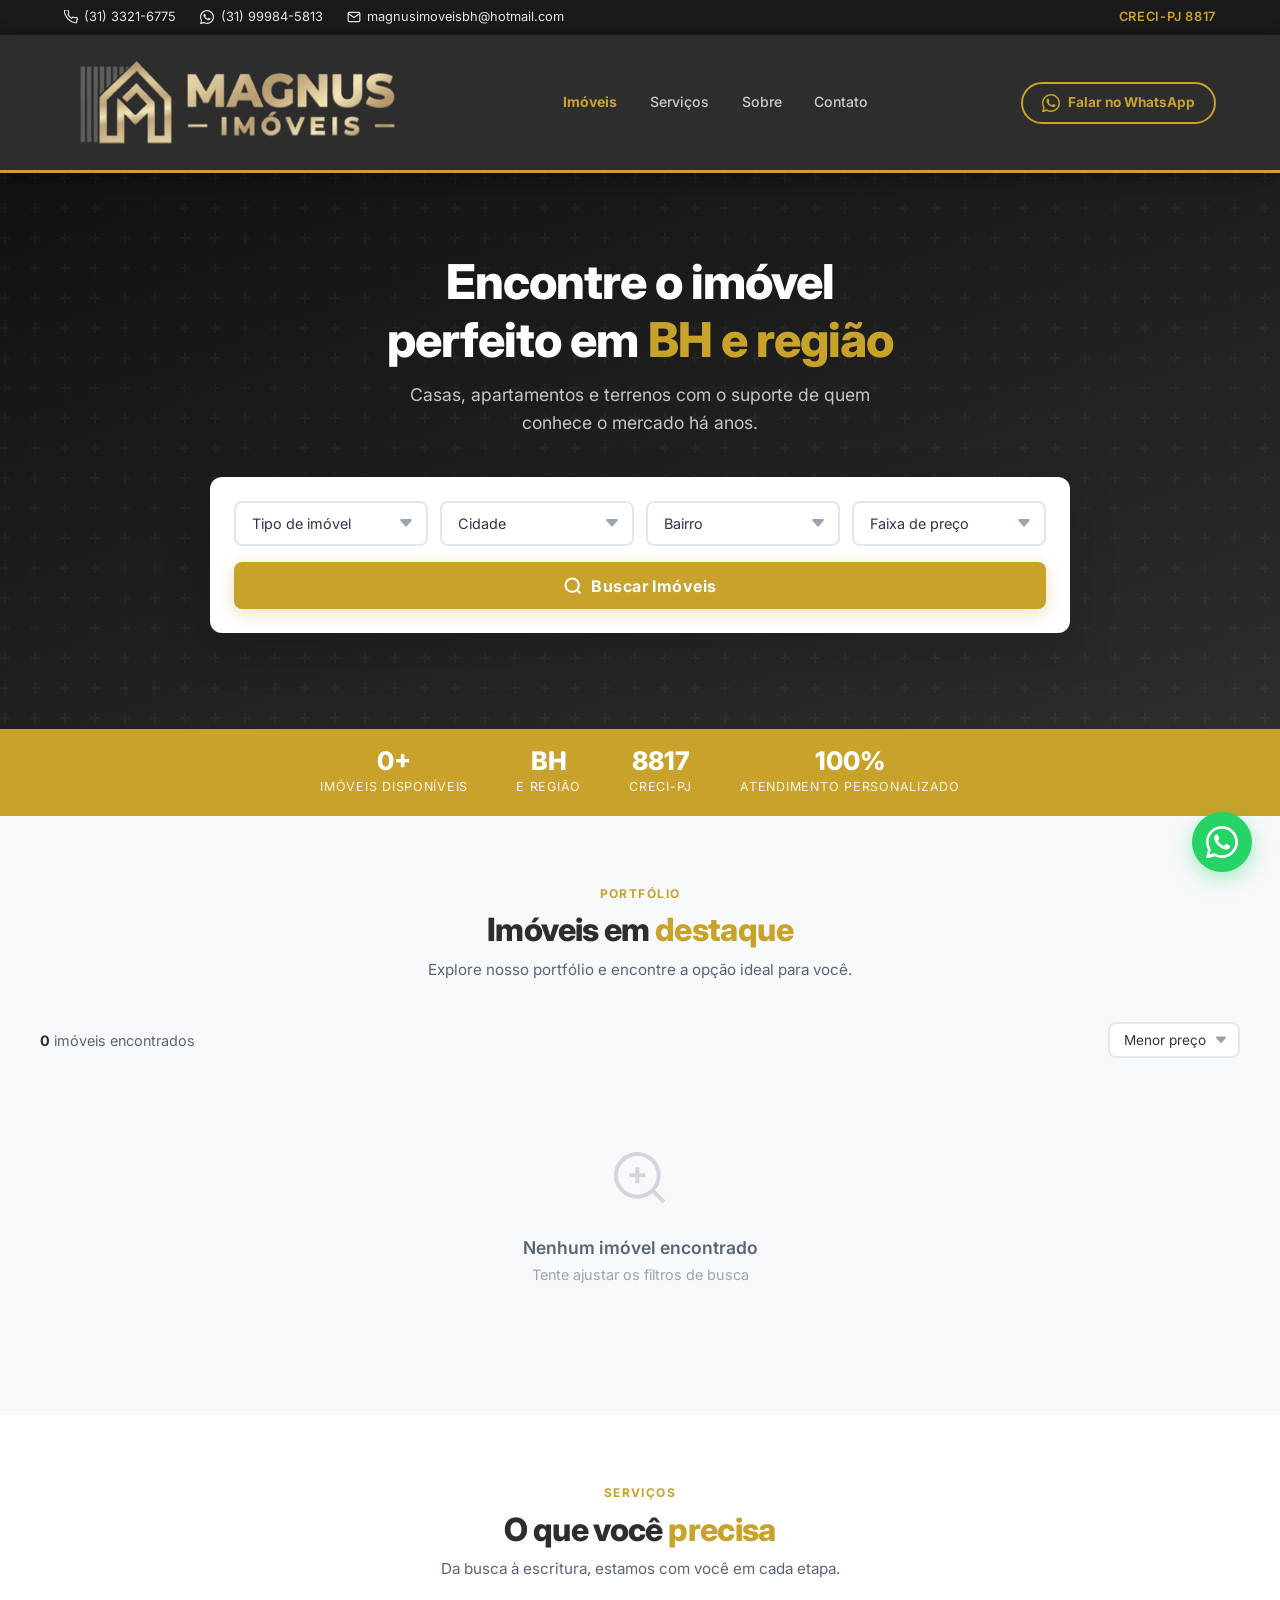
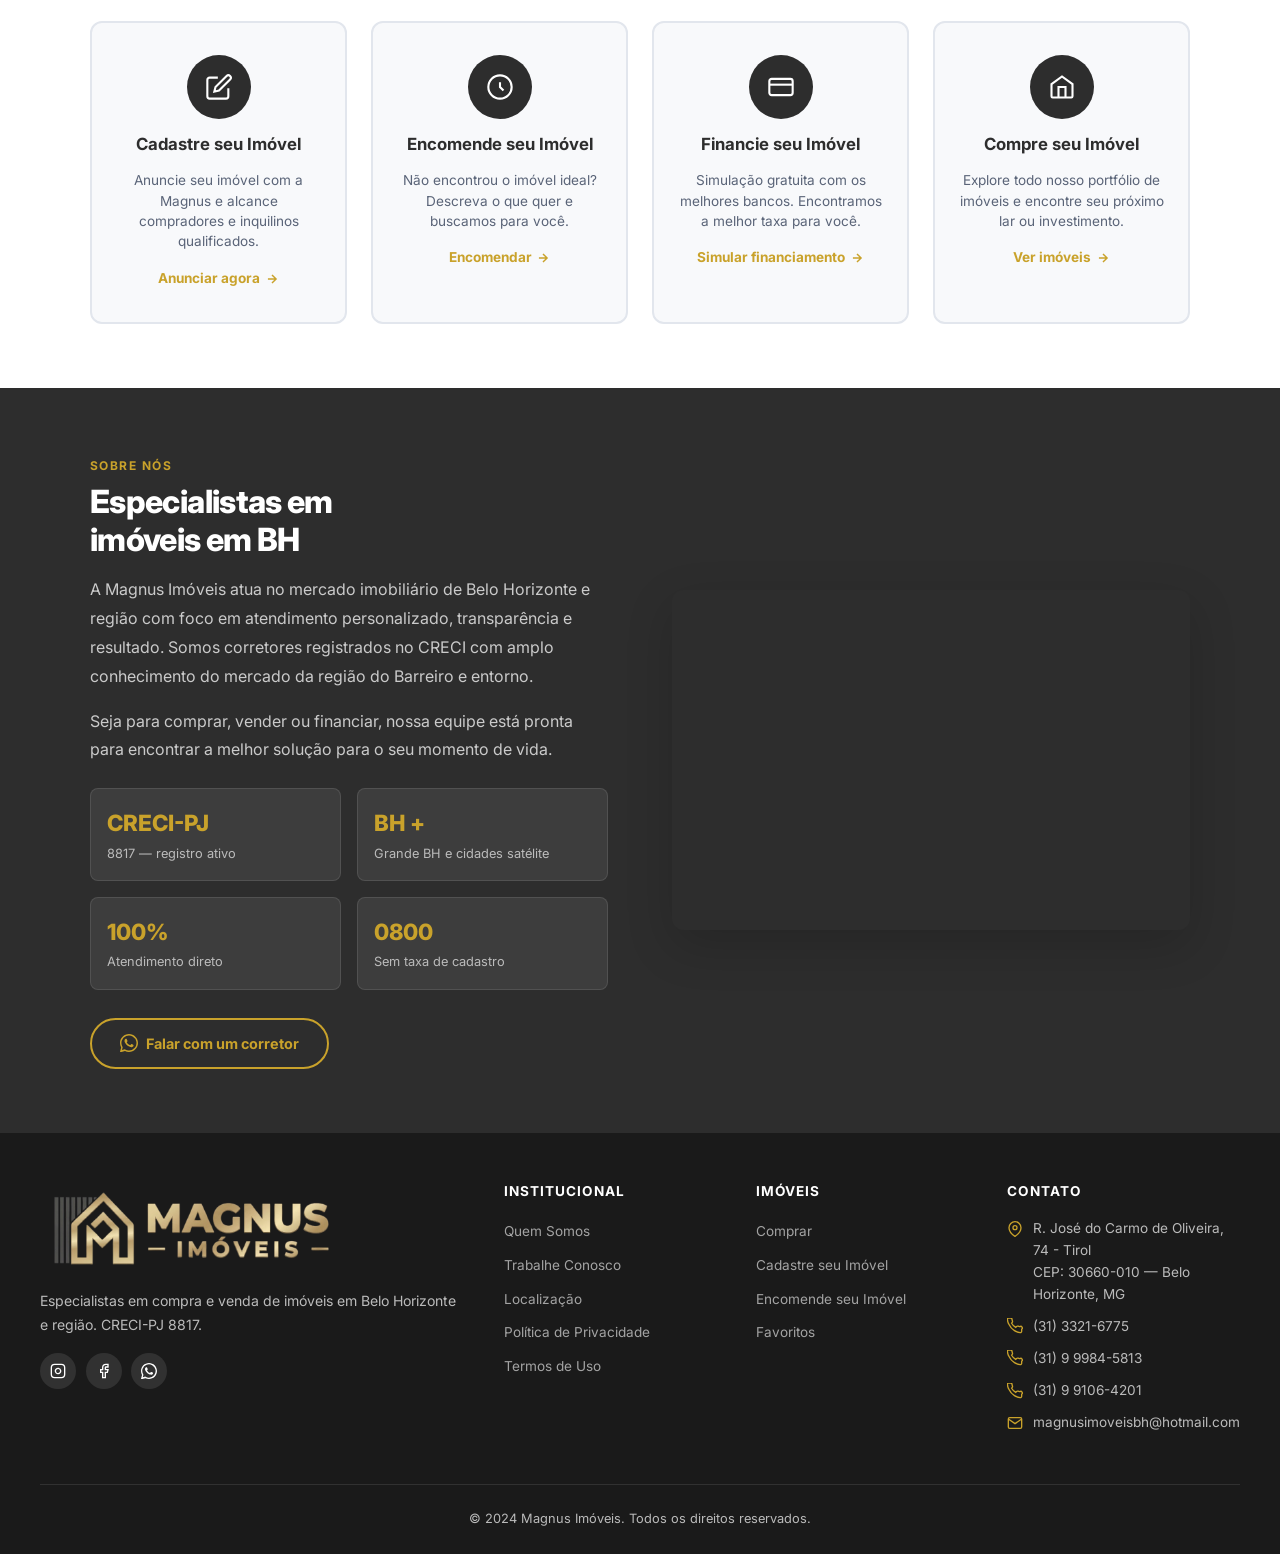
==== commit 6263d0ca: "fix: lote de ajustes de UX (rodape, simulador, formularios admin) + cache do admin-sw - admin-sw.js:" ====
--- a/index.html
+++ b/index.html
@@ -166,7 +166,7 @@
   <div class="stats-bar">
     <div class="inner">
       <div class="stat">
-        <div class="stat-number">14+</div>
+        <div class="stat-number" id="stat-total-imoveis">—</div>
         <div class="stat-label">Imóveis disponíveis</div>
       </div>
       <div class="stat">
@@ -359,6 +359,14 @@
           <a href="tel:3133216775">(31) 3321-6775</a>
         </div>
         <div class="footer-contact-item">
+          <svg viewBox="0 0 24 24" fill="none" stroke="currentColor" stroke-width="2"><path d="M22 16.92v3a2 2 0 01-2.18 2 19.79 19.79 0 01-8.63-3.07A19.5 19.5 0 013.07 9.8 19.79 19.79 0 01.5 1.18 2 2 0 012.48 0h3a2 2 0 012 1.72c.127.96.361 1.903.7 2.81a2 2 0 01-.45 2.11L6.91 7.91a16 16 0 006.16 6.16l1.27-1.27a2 2 0 012.11-.45c.907.339 1.85.573 2.81.7A2 2 0 0122 16.92z"/></svg>
+          <a href="tel:5531999845813">(31) 9 9984-5813</a>
+        </div>
+        <div class="footer-contact-item">
+          <svg viewBox="0 0 24 24" fill="none" stroke="currentColor" stroke-width="2"><path d="M22 16.92v3a2 2 0 01-2.18 2 19.79 19.79 0 01-8.63-3.07A19.5 19.5 0 013.07 9.8 19.79 19.79 0 01.5 1.18 2 2 0 012.48 0h3a2 2 0 012 1.72c.127.96.361 1.903.7 2.81a2 2 0 01-.45 2.11L6.91 7.91a16 16 0 006.16 6.16l1.27-1.27a2 2 0 012.11-.45c.907.339 1.85.573 2.81.7A2 2 0 0122 16.92z"/></svg>
+          <a href="tel:5531991064201">(31) 9 9106-4201</a>
+        </div>
+        <div class="footer-contact-item">
           <svg viewBox="0 0 24 24" fill="none" stroke="currentColor" stroke-width="2"><path d="M4 4h16c1.1 0 2 .9 2 2v12c0 1.1-.9 2-2 2H4c-1.1 0-2-.9-2-2V6c0-1.1.9-2 2-2z"/><polyline points="22,6 12,13 2,6"/></svg>
           <a href="mailto:magnusimoveisbh@hotmail.com">magnusimoveisbh@hotmail.com</a>
         </div>
@@ -367,7 +375,6 @@
 
     <div class="footer-bottom">
       <span>© 2024 Magnus Imóveis. Todos os direitos reservados.</span>
-      <span>Desenvolvido com ♥ · CRECI-PJ 8817</span>
     </div>
   </footer>
 
--- a/css/styles.css
+++ b/css/styles.css
@@ -641,7 +641,7 @@
   max-width: 1200px;
   margin: 1.5rem auto 0;
   display: flex;
-  justify-content: space-between;
+  justify-content: center;
   align-items: center;
   flex-wrap: wrap;
   gap: .75rem;
@@ -1459,6 +1459,7 @@
   background: transparent;
   min-width: 0;
 }
+.calc-input[readonly] { color: var(--navy); background: var(--gray-50); cursor: default; }
 
 /* Slider */
 .calc-slider-row { display: flex; flex-direction: column; gap: .5rem; }
@@ -1584,19 +1585,6 @@
 .result-row.danger { border-color: #fde8e8; background: #fff5f5; }
 .result-row.danger strong { color: var(--red-sold); }
 
-.calc-renda-warn {
-  display: flex;
-  align-items: flex-start;
-  gap: .5rem;
-  background: #fffbeb;
-  border: 1px solid #fcd34d;
-  border-radius: var(--radius-sm);
-  padding: .75rem;
-  font-size: .82rem;
-  color: #92400e;
-}
-.calc-renda-warn svg { flex-shrink: 0; color: #d97706; margin-top: .05rem; }
-
 .calc-disclaimer {
   font-size: .75rem;
   color: var(--gray-400);
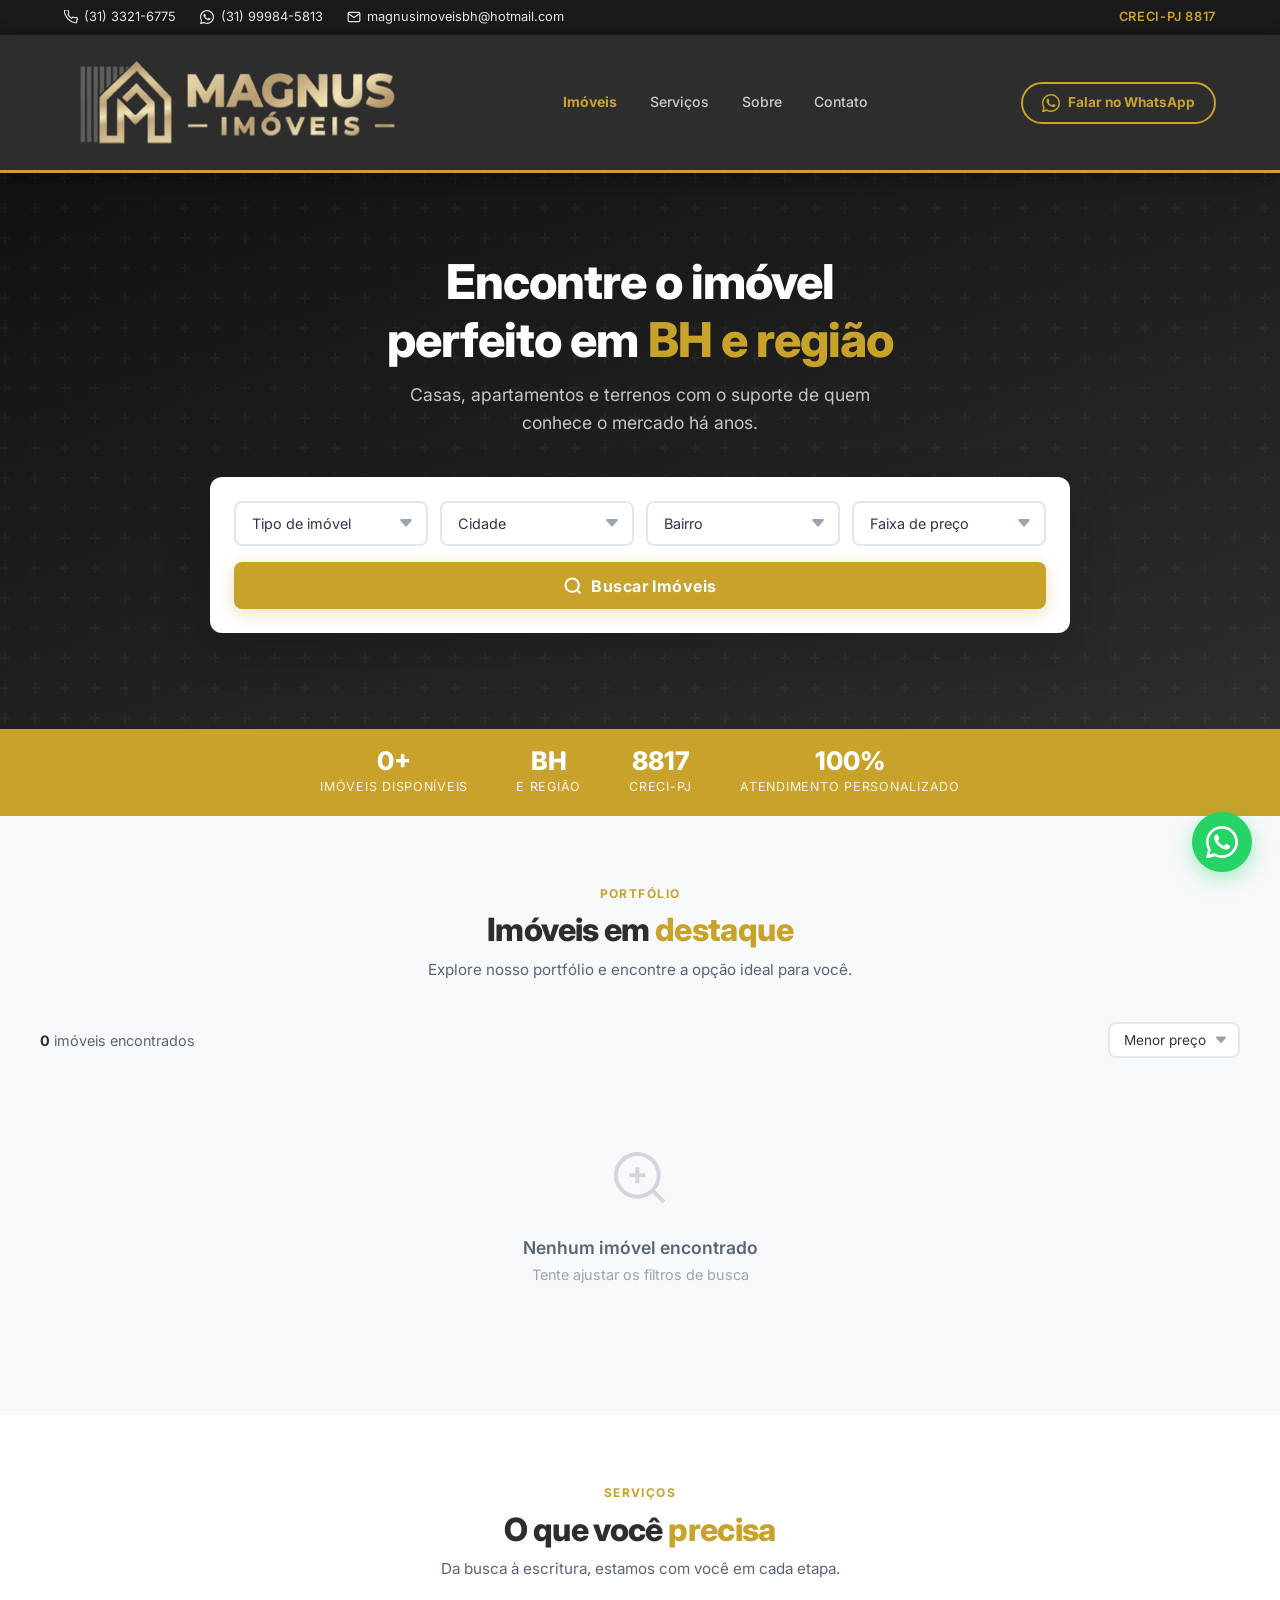
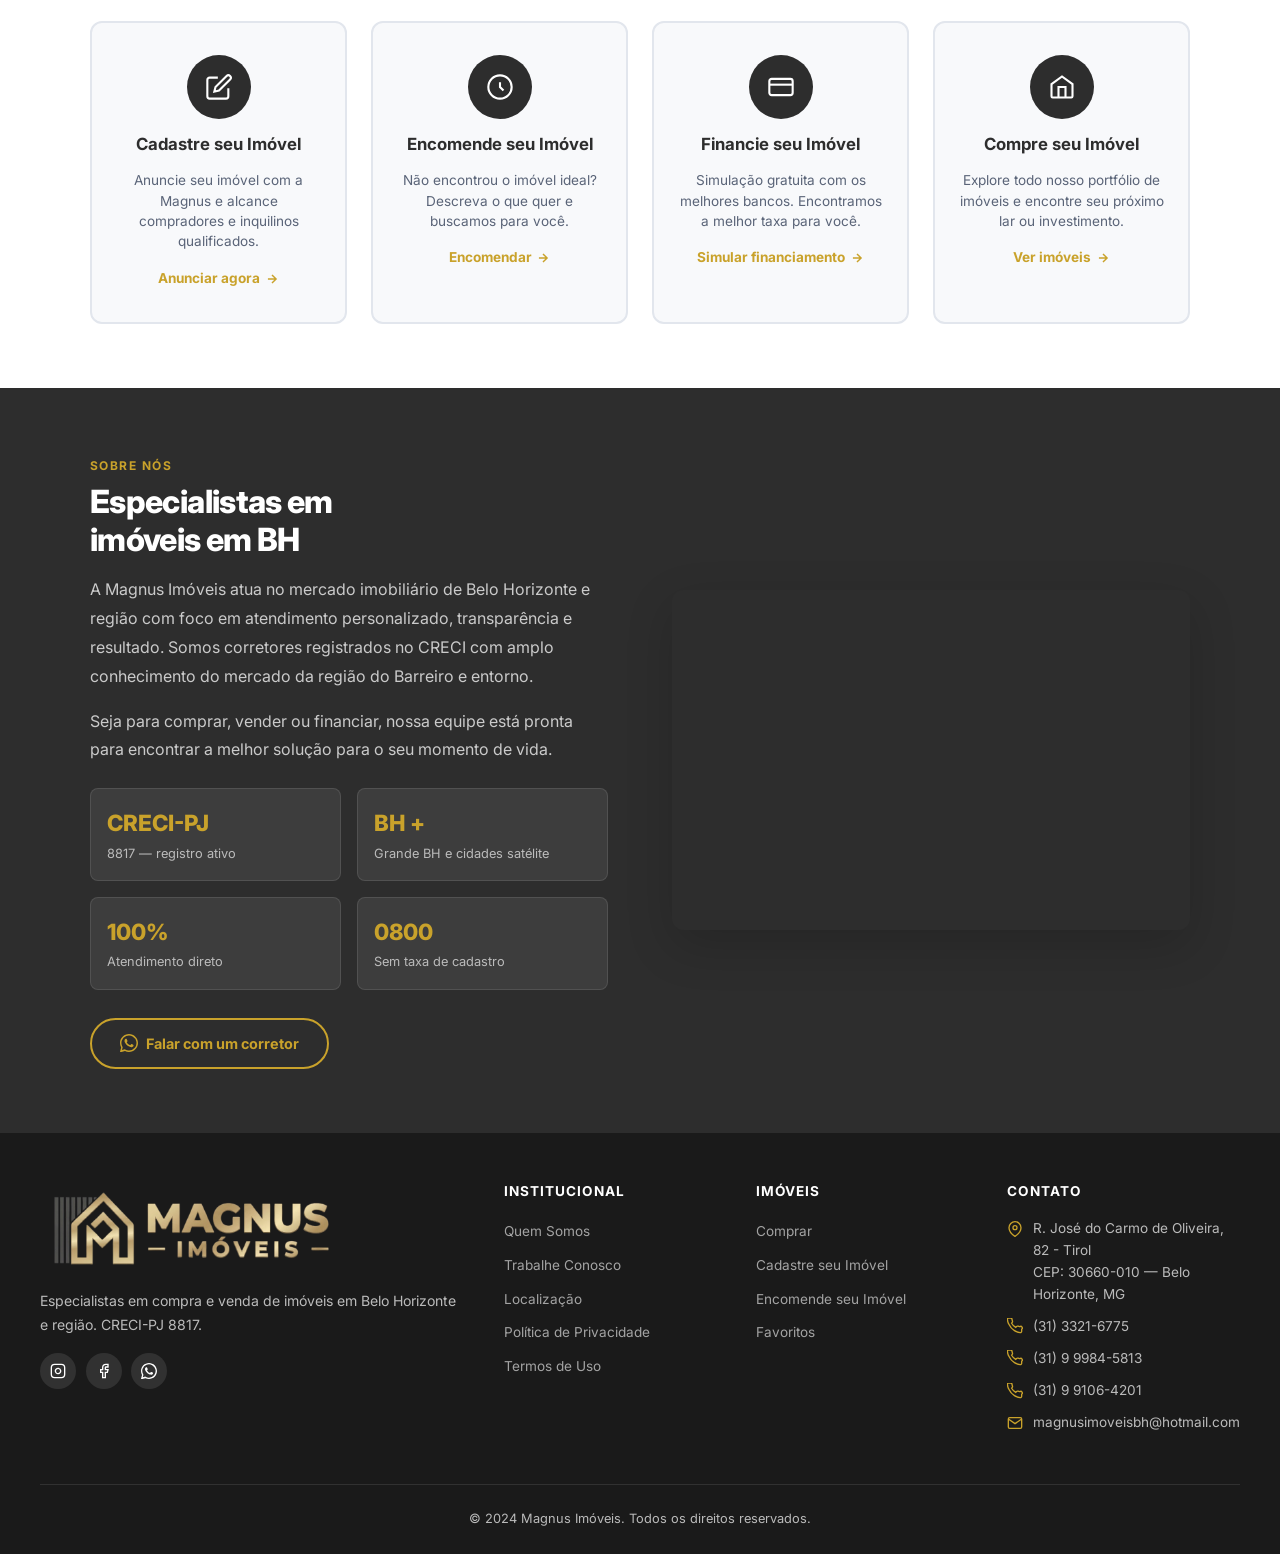
==== commit 5def8e88: "Corrige numeração do endereço da imobiliária (74 -> 82) Atualizado em todos os pontos onde o endereç" ====
--- a/index.html
+++ b/index.html
@@ -7,24 +7,24 @@
   <meta name="description" content="Magnus Imóveis — encontre apartamentos, casas e terrenos em Belo Horizonte e região. CRECI-PJ 8817. (31) 3321-6775.">
 
   <!-- SEO -->
-  <link rel="canonical" href="https://magnus-imoveis.vercel.app/">
+  <link rel="canonical" href="https://www.magnusimoveisbh.com.br/">
 
   <!-- Open Graph -->
   <meta property="og:type" content="website">
   <meta property="og:site_name" content="Magnus Imóveis">
   <meta property="og:title" content="Magnus Imóveis — Compra e Venda de Imóveis em Belo Horizonte">
   <meta property="og:description" content="Encontre apartamentos, casas e terrenos em Belo Horizonte e região com o suporte de quem conhece o mercado. CRECI-PJ 8817.">
-  <meta property="og:image" content="https://magnus-imoveis.vercel.app/images/og-cover.jpg">
+  <meta property="og:image" content="https://www.magnusimoveisbh.com.br/images/og-cover.jpg">
   <meta property="og:image:width" content="1200">
   <meta property="og:image:height" content="630">
-  <meta property="og:url" content="https://magnus-imoveis.vercel.app/">
+  <meta property="og:url" content="https://www.magnusimoveisbh.com.br/">
   <meta property="og:locale" content="pt_BR">
 
   <!-- Twitter Card -->
   <meta name="twitter:card" content="summary_large_image">
   <meta name="twitter:title" content="Magnus Imóveis — Compra e Venda de Imóveis em BH">
   <meta name="twitter:description" content="Encontre apartamentos, casas e terrenos em BH e região. CRECI-PJ 8817.">
-  <meta name="twitter:image" content="https://magnus-imoveis.vercel.app/images/og-cover.jpg">
+  <meta name="twitter:image" content="https://www.magnusimoveisbh.com.br/images/og-cover.jpg">
 
   <!-- Schema.org RealEstateAgent -->
   <script type="application/ld+json">
@@ -33,13 +33,13 @@
     "@type": "RealEstateAgent",
     "name": "Magnus Imóveis",
     "description": "Especialistas em compra e venda de imóveis em Belo Horizonte e região. CRECI-PJ 8817.",
-    "url": "https://magnus-imoveis.vercel.app/",
-    "image": "https://magnus-imoveis.vercel.app/images/logo.png",
+    "url": "https://www.magnusimoveisbh.com.br/",
+    "image": "https://www.magnusimoveisbh.com.br/images/logo.png",
     "telephone": "+55-31-3321-6775",
     "email": "magnusimoveisbh@hotmail.com",
     "address": {
       "@type": "PostalAddress",
-      "streetAddress": "R. José do Carmo de Oliveira, 74 - Tirol",
+      "streetAddress": "R. José do Carmo de Oliveira, 82 - Tirol",
       "addressLocality": "Belo Horizonte",
       "addressRegion": "MG",
       "postalCode": "30660-010",
@@ -296,10 +296,10 @@
 
       <div class="about-map fade-in" id="contato">
         <iframe
-          src="https://www.google.com/maps?q=R.+Jos%C3%A9+do+Carmo+de+Oliveira%2C+74+-+Tirol%2C+Belo+Horizonte+-+MG%2C+30660-010&output=embed"
+          src="https://www.google.com/maps?q=R.+Jos%C3%A9+do+Carmo+de+Oliveira%2C+82+-+Tirol%2C+Belo+Horizonte+-+MG%2C+30660-010&output=embed"
           allowfullscreen=""
           loading="lazy"
-          title="Localização Magnus Imóveis — R. José do Carmo de Oliveira, 74 - Tirol, Belo Horizonte">
+          title="Localização Magnus Imóveis — R. José do Carmo de Oliveira, 82 - Tirol, Belo Horizonte">
         </iframe>
       </div>
     </div>
@@ -352,7 +352,7 @@
         <h4>Contato</h4>
         <div class="footer-contact-item">
           <svg viewBox="0 0 24 24" fill="none" stroke="currentColor" stroke-width="2"><path d="M21 10c0 7-9 13-9 13s-9-6-9-13a9 9 0 0118 0z"/><circle cx="12" cy="10" r="3"/></svg>
-          <span>R. José do Carmo de Oliveira, 74 - Tirol<br>CEP: 30660-010 — Belo Horizonte, MG</span>
+          <span>R. José do Carmo de Oliveira, 82 - Tirol<br>CEP: 30660-010 — Belo Horizonte, MG</span>
         </div>
         <div class="footer-contact-item">
           <svg viewBox="0 0 24 24" fill="none" stroke="currentColor" stroke-width="2"><path d="M22 16.92v3a2 2 0 01-2.18 2 19.79 19.79 0 01-8.63-3.07A19.5 19.5 0 013.07 9.8 19.79 19.79 0 01.5 1.18 2 2 0 012.48 0h3a2 2 0 012 1.72c.127.96.361 1.903.7 2.81a2 2 0 01-.45 2.11L6.91 7.91a16 16 0 006.16 6.16l1.27-1.27a2 2 0 012.11-.45c.907.339 1.85.573 2.81.7A2 2 0 0122 16.92z"/></svg>
--- a/css/styles.css
+++ b/css/styles.css
@@ -1054,6 +1054,25 @@
 .spec-value { font-size: 1.05rem; font-weight: 800; color: var(--navy); line-height: 1.1; }
 .spec-label { font-size: .72rem; color: var(--gray-600); margin-top: .1rem; }
 
+/* --- Custos adicionais (IPTU / condomínio) --- */
+.detail-custos-box { margin-bottom: 2rem; }
+.detail-custos {
+  display: flex;
+  flex-wrap: wrap;
+  gap: 1rem;
+}
+.custo-item {
+  background: rgba(201, 162, 43, .08);
+  border: 1px solid rgba(201, 162, 43, .35);
+  border-radius: var(--radius-sm);
+  padding: .85rem 1.25rem;
+  display: flex;
+  flex-direction: column;
+  min-width: 150px;
+}
+.custo-label { font-size: .72rem; color: var(--gold); font-weight: 700; text-transform: uppercase; letter-spacing: .03em; }
+.custo-value { font-size: 1.05rem; font-weight: 800; color: var(--navy); margin-top: .2rem; }
+
 .detail-desc-box { margin-bottom: 2rem; }
 .detail-desc {
   color: var(--gray-600);
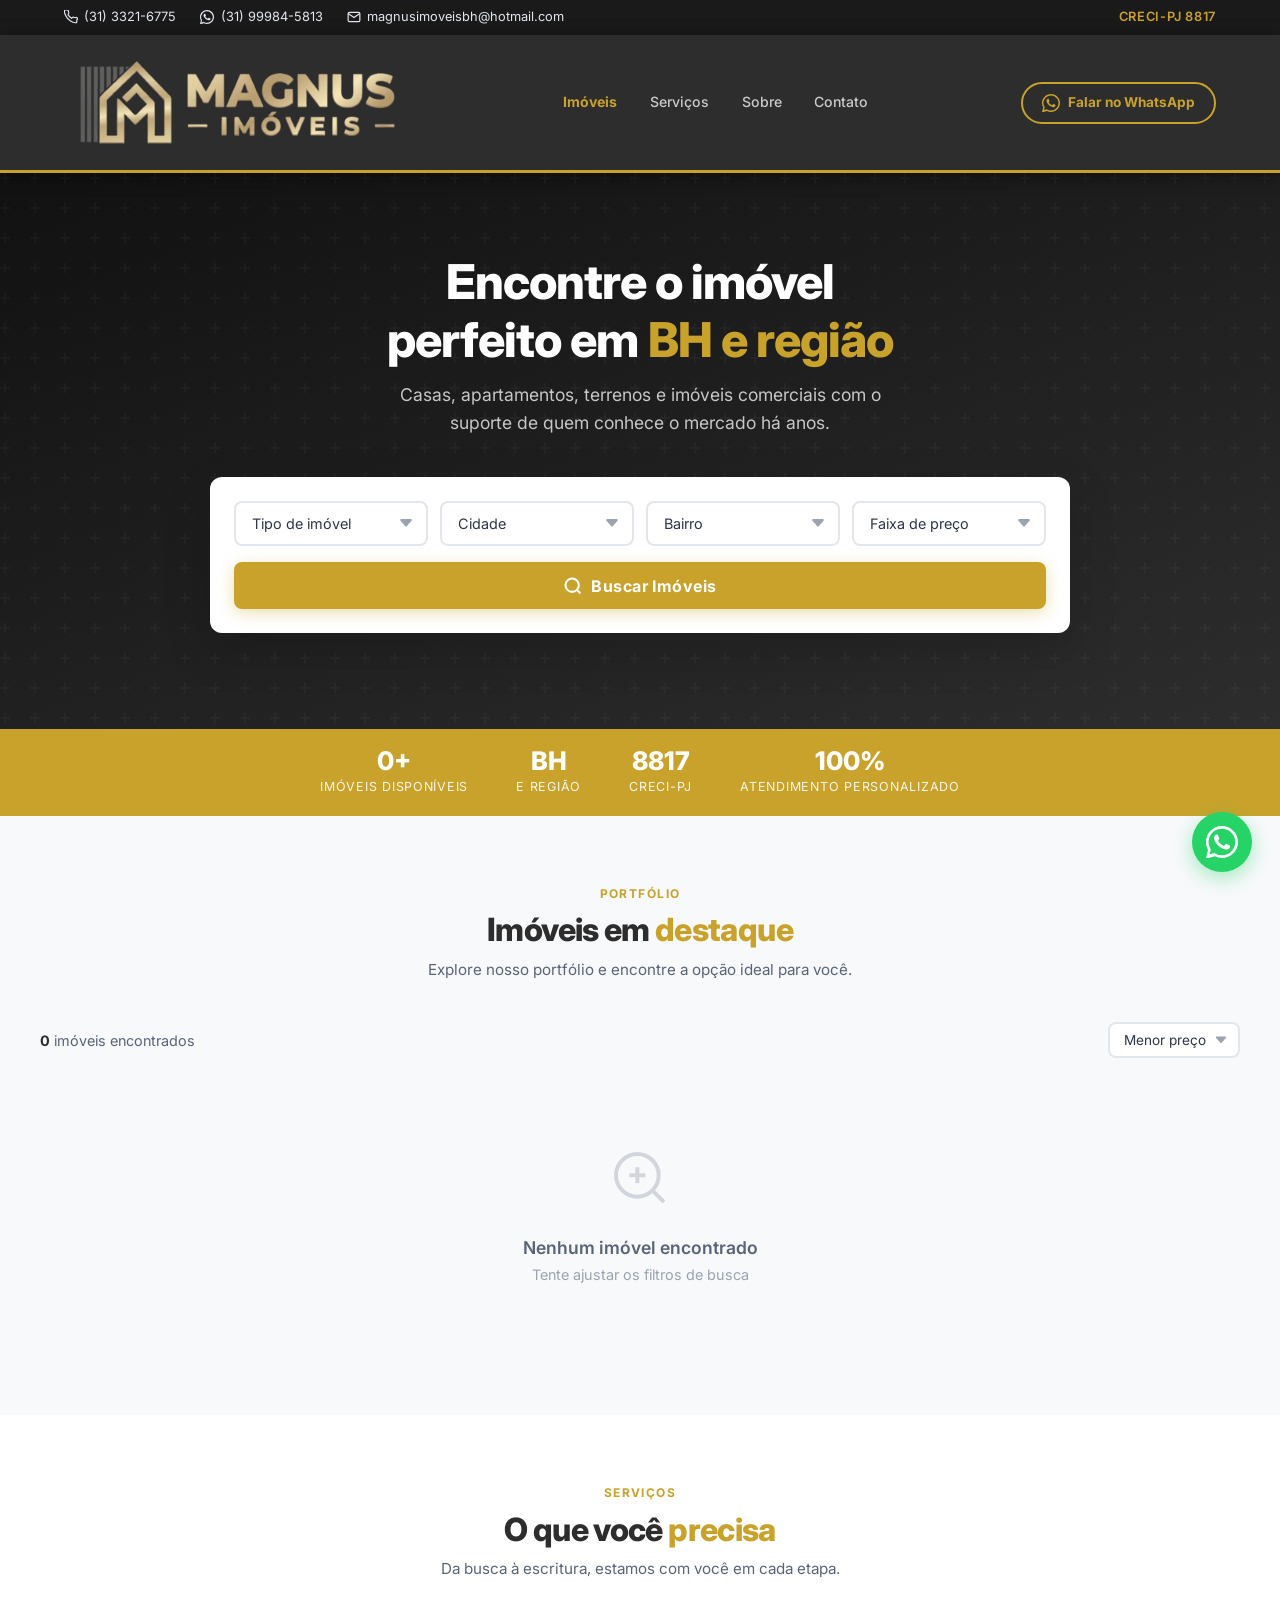
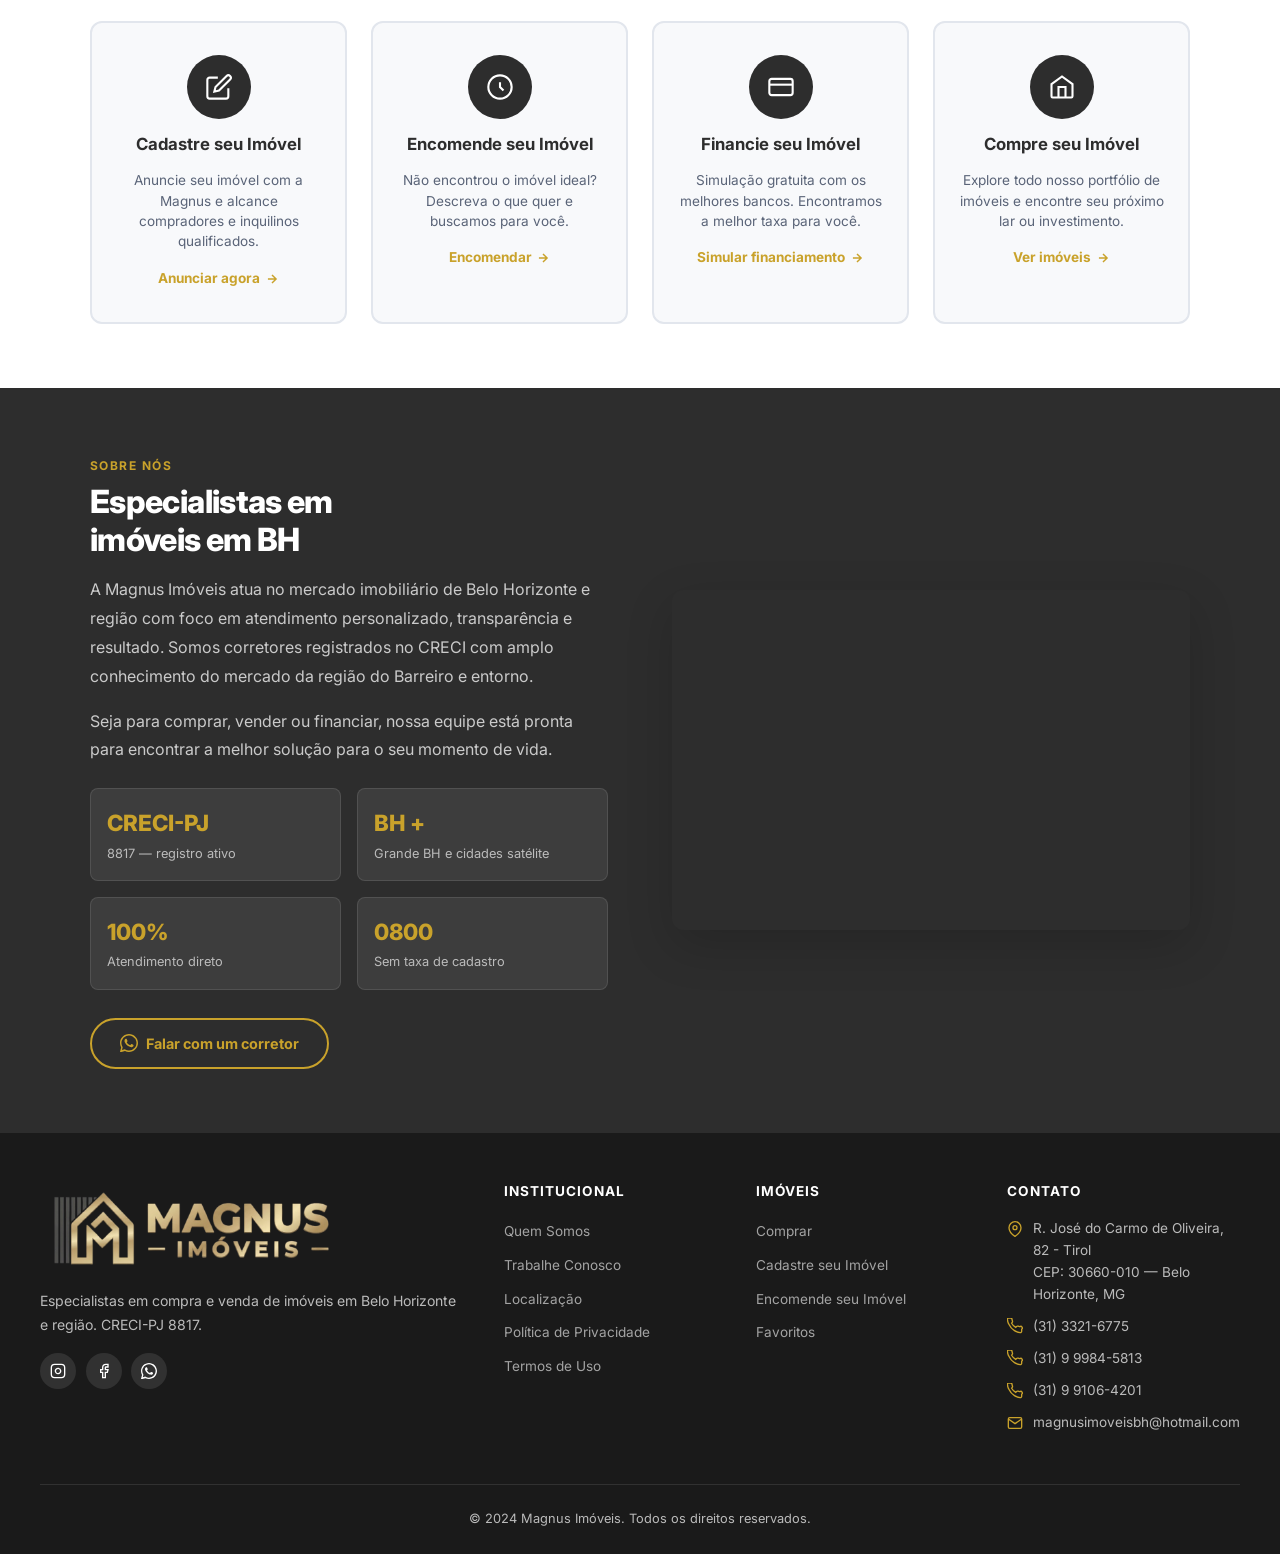
==== commit b3acef45: "Atualiza textos de SEO/hero da home pra refletir o catálogo atual de tipos Meta description, Open Gr" ====
--- a/index.html
+++ b/index.html
@@ -4,7 +4,7 @@
   <meta charset="UTF-8">
   <meta name="viewport" content="width=device-width, initial-scale=1.0">
   <title>Magnus Imóveis — Compra e Venda de Imóveis em Belo Horizonte</title>
-  <meta name="description" content="Magnus Imóveis — encontre apartamentos, casas e terrenos em Belo Horizonte e região. CRECI-PJ 8817. (31) 3321-6775.">
+  <meta name="description" content="Magnus Imóveis — encontre apartamentos, casas, terrenos e imóveis comerciais em Belo Horizonte e região. CRECI-PJ 8817. (31) 3321-6775.">
 
   <!-- SEO -->
   <link rel="canonical" href="https://www.magnusimoveisbh.com.br/">
@@ -13,8 +13,8 @@
   <meta property="og:type" content="website">
   <meta property="og:site_name" content="Magnus Imóveis">
   <meta property="og:title" content="Magnus Imóveis — Compra e Venda de Imóveis em Belo Horizonte">
-  <meta property="og:description" content="Encontre apartamentos, casas e terrenos em Belo Horizonte e região com o suporte de quem conhece o mercado. CRECI-PJ 8817.">
-  <meta property="og:image" content="https://www.magnusimoveisbh.com.br/images/og-cover.jpg">
+  <meta property="og:description" content="Encontre apartamentos, casas, terrenos e imóveis comerciais em Belo Horizonte e região com o suporte de quem conhece o mercado. CRECI-PJ 8817.">
+  <meta property="og:image" content="https://www.magnusimoveisbh.com.br/images/og-cover-v2.jpg">
   <meta property="og:image:width" content="1200">
   <meta property="og:image:height" content="630">
   <meta property="og:url" content="https://www.magnusimoveisbh.com.br/">
@@ -23,8 +23,8 @@
   <!-- Twitter Card -->
   <meta name="twitter:card" content="summary_large_image">
   <meta name="twitter:title" content="Magnus Imóveis — Compra e Venda de Imóveis em BH">
-  <meta name="twitter:description" content="Encontre apartamentos, casas e terrenos em BH e região. CRECI-PJ 8817.">
-  <meta name="twitter:image" content="https://www.magnusimoveisbh.com.br/images/og-cover.jpg">
+  <meta name="twitter:description" content="Encontre apartamentos, casas, terrenos e imóveis comerciais em BH e região. CRECI-PJ 8817.">
+  <meta name="twitter:image" content="https://www.magnusimoveisbh.com.br/images/og-cover-v2.jpg">
 
   <!-- Schema.org RealEstateAgent -->
   <script type="application/ld+json">
@@ -125,7 +125,7 @@
   <section class="hero">
     <div class="hero-content">
       <h1>Encontre o imóvel<br>perfeito em <span>BH e região</span></h1>
-      <p>Casas, apartamentos e terrenos com o suporte de quem conhece o mercado há anos.</p>
+      <p>Casas, apartamentos, terrenos e imóveis comerciais com o suporte de quem conhece o mercado há anos.</p>
 
       <div class="search-box">
         <div class="search-filters">
@@ -134,6 +134,10 @@
             <option value="Apartamento">Apartamento</option>
             <option value="Casa">Casa</option>
             <option value="Terreno">Terreno</option>
+            <option value="Comercial">Comercial</option>
+            <option value="Galpão">Galpão</option>
+            <option value="Cobertura">Cobertura</option>
+            <option value="Área privativa">Área privativa</option>
           </select>
 
           <select class="filter-select" id="sel-cidade">
--- a/css/styles.css
+++ b/css/styles.css
@@ -660,7 +660,10 @@
   flex-direction: column;
   align-items: flex-end;
   gap: .5rem;
-}
+  opacity: 1;
+  transition: opacity var(--transition), transform var(--transition);
+}
+.wa-float.wa-float-oculto { opacity: 0; transform: scale(.8); pointer-events: none; }
 .wa-float-btn {
   width: 60px;
   height: 60px;
@@ -1031,17 +1034,17 @@
   gap: 1rem;
 }
 .spec-item {
-  background: var(--gray-50);
-  border-radius: var(--radius-sm);
-  padding: 1rem;
-  display: flex;
-  align-items: center;
-  gap: .75rem;
+  background: var(--white);
+  border-radius: var(--radius-sm);
+  padding: .85rem 1rem;
+  display: flex;
+  align-items: center;
+  gap: .65rem;
   border: 1px solid var(--gray-200);
 }
 .spec-icon {
-  width: 38px;
-  height: 38px;
+  width: 36px;
+  height: 36px;
   background: var(--gold);
   border-radius: var(--radius-sm);
   display: flex;
@@ -1049,10 +1052,40 @@
   justify-content: center;
   flex-shrink: 0;
 }
-.spec-icon svg { width: 18px; height: 18px; color: var(--white); }
-.spec-info { display: flex; flex-direction: column; }
-.spec-value { font-size: 1.05rem; font-weight: 800; color: var(--navy); line-height: 1.1; }
-.spec-label { font-size: .72rem; color: var(--gray-600); margin-top: .1rem; }
+.spec-icon svg { width: 17px; height: 17px; color: var(--white); }
+.spec-info { display: flex; flex-direction: column; min-width: 0; }
+.spec-value { font-size: 1.05rem; font-weight: 800; color: var(--navy); line-height: 1.1; overflow-wrap: break-word; word-break: break-word; }
+.spec-label { font-size: .72rem; color: var(--gray-600); margin-top: .1rem; overflow-wrap: break-word; word-break: break-word; }
+
+/* --- Amenidades (características de sim/não) --- */
+/* Lista fluida de ícone + texto, sem card ao redor — evita o problema de
+   texto quebrando feio dentro de uma coluna estreita de grid, já que cada
+   item ocupa só a largura que precisa e quebra pro espaço disponível. */
+.detail-amenidades-box { margin-bottom: 2rem; }
+.amenidades-list {
+  display: flex;
+  flex-wrap: wrap;
+  gap: .9rem 1.75rem;
+}
+.amenidade-item {
+  display: flex;
+  align-items: center;
+  gap: .55rem;
+  font-size: .88rem;
+  font-weight: 600;
+  color: var(--navy);
+  white-space: nowrap;
+}
+.amenidade-item svg {
+  width: 19px;
+  height: 19px;
+  color: var(--gold);
+  flex-shrink: 0;
+}
+@media (max-width: 640px) {
+  .amenidades-list { gap: .7rem 1.1rem; }
+  .amenidade-item { font-size: .82rem; white-space: normal; }
+}
 
 /* --- Custos adicionais (IPTU / condomínio) --- */
 .detail-custos-box { margin-bottom: 2rem; }
